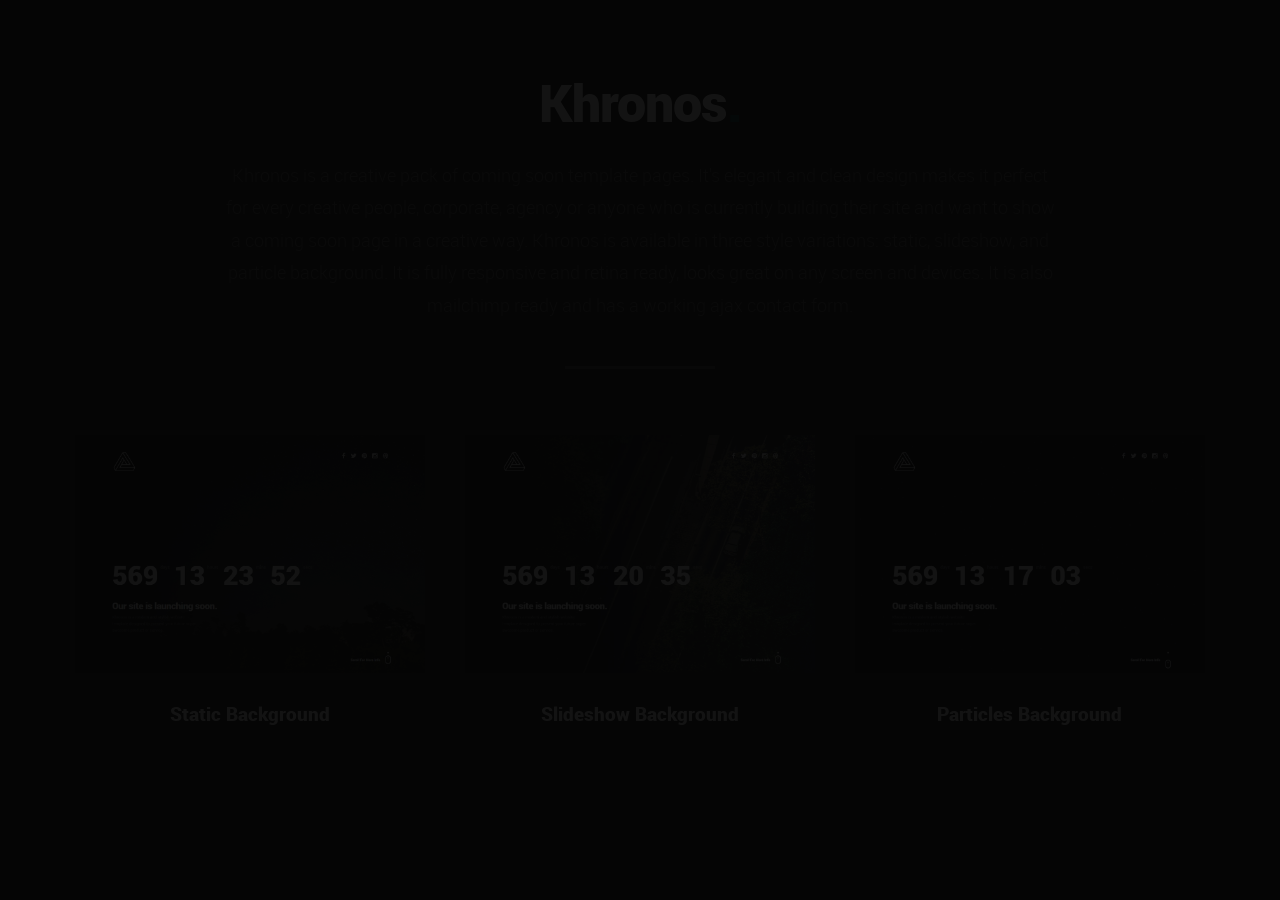
==== index.html @ 504232eb "main" ====
<!DOCTYPE html>
<!--[if IE 8 ]><html class="no-js oldie ie8" lang="en"> <![endif]-->
<!--[if IE 9 ]><html class="no-js oldie ie9" lang="en"> <![endif]-->
<!--[if (gte IE 9)|!(IE)]><!--><html class="no-js" lang="en"> <!--<![endif]-->
<head>

   <!--- basic page needs
   ================================================== -->
   <meta charset="utf-8">
	<title>Khronos - Demo</title>
	<meta name="description" content="">  
	<meta name="author" content="">

   <!-- mobile specific metas
   ================================================== -->
	<meta name="viewport" content="width=device-width, initial-scale=1, maximum-scale=1">

 	<!-- CSS
   ================================================== -->
   <link rel="stylesheet" href="css/base.css">  
   <link rel="stylesheet" href="css/demo.css">

   <!-- script
   ================================================== -->
	<script src="js/modernizr.js"></script>

   <!-- favicons
	================================================== -->
	<link rel="icon" type="image/png" href="favicon.png">

</head>

<body>

	<!-- header 
   ================================================== -->
   <header>
   	<div class="row">
   		<div class="col-twelve">

   			<h1>Khronos<span>.</span></h1>

   			<p class="lead">
   			Khronos is a creative pack of coming soon template pages. It's elegant and clean design makes it
				perfect for every creative people, corporate, agency or anyone who is currently building their
				site and want to show a coming soon page in a creative way. Khronos is available in three style 
				variations: static, slideshow, and particle background. It is fully responsive and
				retina ready, looks great on any screen and devices. It is also mailchimp ready and has a working ajax contact form.
   			</p>

   		</div>
   	</div>   	
   </header> <!-- /header -->


  	<!-- main content
   ================================================== -->
   <main>
   	<div class="row">
   		<div class="block-1-3 block-s-1-2 block-mob-full">
   			<div class="bgrid">
   				<a href="demo-static.html" title="static background">
   					<div class="image-part">
   						<img src="images/demo/demo-static.jpg" alt="">
   						<div class="overlay"></div>
   						<div class="link-icon"><i class="fa fa-plus"></i></div>
   					</div>
   					<div class="demo-title">
   						<h3>Static Background</h3>
   					</div>
   				</a>
   			</div>

   			<div class="bgrid">
   				<a href="demo-slides.html" title="slideshow background">
   					<div class="image-part">
   						<img src="images/demo/demo-slideshow.jpg" alt="">
   						<div class="overlay"></div>
   						<div class="link-icon"><i class="fa fa-plus"></i></div>
   					</div>
   					<div class="demo-title">
   						<h3>Slideshow Background</h3>
   					</div>
   				</a>
   			</div>

   			<div class="bgrid">
   				<a href="demo-particles.html" title="particles background">
   					<div class="image-part">
   						<img src="images/demo/demo-particles.jpg" alt="">
   						<div class="overlay"></div>
   						<div class="link-icon"><i class="fa fa-plus"></i></div>
   					</div>
   					<div class="demo-title">
   						<h3>Particles Background</h3>
   					</div>
   				</a>
   			</div>
   		</div>
   	</div>   
   </main> <!-- /main -->

   <div id="preloader"> 
    	<div id="loader"></div>
   </div> 

   <!-- Java Script
   ================================================== --> 
   <script src="js/jquery-2.1.3.min.js"></script>
   <script src="js/main.js"></script>

</body>

</html>
---- css/base.css ----
/* =================================================================== 
 *
 *  Khronos v1.0 Base Stylesheet
 *  url: www.styleshout.com
 *  06-10-2016
 *  ------------------------------------------------------------------
 *
 *  TOC:
 *  01. reset
 *  02. basic/base setup styles
 *  03. grid
 *  04. MISC
 *
 * =================================================================== */

 
/* ===================================================================
 * 01. reset - normalize.css v3.0.2 | MIT License | git.io/normalize
 *
 * ------------------------------------------------------------------- */

html {
	font-family: sans-serif;
	-ms-text-size-adjust: 100%;
	-webkit-text-size-adjust: 100%;
}

body {
	margin: 0;
}

article,
aside,
details,
figcaption,
figure,
footer,
header,
hgroup,
main,
menu,
nav,
section,
summary {
	display: block;
}

audio,
canvas,
progress,
video {
	display: inline-block;
	vertical-align: baseline;
}

audio:not([controls]) {
	display: none;
	height: 0;
}

[hidden],
template {
	display: none;
}

a {
	background: transparent;
}

a:active,
a:hover {
	outline: 0;
}

abbr[title] {
	border-bottom: 1px dotted;
}

b,
strong {
	font-weight: bold;
}

dfn {
	font-style: italic;
}

h1 {
	font-size: 2em;
	margin: 0.67em 0;
}

mark {
	background: #ff0;
	color: #000;
}

small {
	font-size: 80%;
}

sub,
sup {
	font-size: 75%;
	line-height: 0;
	position: relative;
	vertical-align: baseline;
}

sup {
	top: -0.5em;
}

sub {
	bottom: -0.25em;
}

img {
	border: 0;
}

svg:not(:root) {
	overflow: hidden;
}

figure {
	margin: 1em 40px;
}

hr {
	-moz-box-sizing: content-box;
	box-sizing: content-box;
	height: 0;
}

pre {
	overflow: auto;
}

code,
kbd,
pre,
samp {
	font-family: monospace, monospace;
	font-size: 1em;
}

button,
input,
optgroup,
select,
textarea {
	color: inherit;
	font: inherit;
	margin: 0;
}

button {
	overflow: visible;
}

button,
select {
	text-transform: none;
}

button,
html input[type="button"],
input[type="reset"],
input[type="submit"] {
	-webkit-appearance: button;
	cursor: pointer;
}

button[disabled],
html input[disabled] {
	cursor: default;
}

button::-moz-focus-inner,
input::-moz-focus-inner {
	border: 0;
	padding: 0;
}

input {
	line-height: normal;
}

input[type="checkbox"],
input[type="radio"] {
	box-sizing: border-box;
	padding: 0;
}

input[type="number"]::-webkit-inner-spin-button,
input[type="number"]::-webkit-outer-spin-button {
	height: auto;
}

input[type="search"] {
	-webkit-appearance: textfield;
	-moz-box-sizing: content-box;
	-webkit-box-sizing: content-box;
	box-sizing: content-box;
}

input[type="search"]::-webkit-search-cancel-button,
input[type="search"]::-webkit-search-decoration {
	-webkit-appearance: none;
}

fieldset {
	border: 1px solid #c0c0c0;
	margin: 0 2px;
	padding: 0.35em 0.625em 0.75em;
}

legend {
	border: 0;
	padding: 0;
}

textarea {
	overflow: auto;
}

optgroup {
	font-weight: bold;
}

table {
	border-collapse: collapse;
	border-spacing: 0;
}

td,
th {
	padding: 0;
}


/* ===================================================================
 * 02. basic/base setup styles - (_basic.scss)
 *
 * ------------------------------------------------------------------- */
html {
	font-size: 62.5%;
	box-sizing: border-box;
}

*,
*::before,
*::after {
	box-sizing: inherit;
}

body {
	font-weight: normal;
	line-height: 1;
	text-rendering: optimizeLegibility;
	word-wrap: break-word;
	-webkit-overflow-scrolling: touch;
	-webkit-text-size-adjust: none;
}

body,
input,
button {
	-moz-osx-font-smoothing: grayscale;
	-webkit-font-smoothing: antialiased;
}

/* -------------------------------------------------------------------
 * Media - (_basic.scss)
 * ------------------------------------------------------------------- */
img,
video {
	max-width: 100%;
	height: auto;
}

/* -------------------------------------------------------------------
 * Typography resets - (_basic.scss)
 * ------------------------------------------------------------------- */
div, dl, dt, dd, ul, ol, li, h1, h2, h3, h4, h5, h6, pre, form, p, blockquote, th, td {
	margin: 0;
	padding: 0;
}
h1, h2, h3, h4, h5, h6 {
	-webkit-font-variant-ligatures: common-ligatures;
	-moz-font-variant-ligatures: common-ligatures;
	font-variant-ligatures: common-ligatures;
	text-rendering: optimizeLegibility;
}
em, i {
	font-style: italic;
	line-height: inherit;
}
strong, b {
	font-weight: bold;
	line-height: inherit;
}
small {
	font-size: 60%;
	line-height: inherit;
}
ol, ul {
	list-style: none;
}
li {
	display: block;
}

/* -------------------------------------------------------------------
 * links - (_basic.scss)
 * ------------------------------------------------------------------- */
a {
	text-decoration: none;
	line-height: inherit;
}

a img {
	border: none;
}

/* ------------------------------------------------------------------- 
 * inputs - (_basic.scss)
 * ------------------------------------------------------------------- */
fieldset {
	margin: 0;
	padding: 0;
}

input[type="email"],
input[type="number"],
input[type="search"],
input[type="text"],
input[type="tel"],
input[type="url"],
input[type="password"],
textarea {
	-webkit-appearance: none;
	-moz-appearance: none;
	-ms-appearance: none;
	-o-appearance: none;
	appearance: none;
}


/* ===================================================================
 * 03. grid - (_grid.scss)
 *
 * ------------------------------------------------------------------- */
.row {
	width: 94%;
	max-width: 1170px;
	margin: 0 auto;
}

.row:before,
.row:after {
	content: "";
	display: table;
}

.row:after {
	clear: both;
}

.row .row {
	width: auto;
	max-width: none;
	margin-left: -20px;
	margin-right: -20px;
}

[class*="col-"],
.bgrid {
	float: left;
}

[class*="col-"] + [class*="col-"].end {
	float: right;
}

[class*="col-"] {
	padding: 0 20px;
}

.col-one {
	width: 8.33333%;
}
.col-two, .col-1-6 {
	width: 16.66667%;
}
.col-three, .col-1-4 {
	width: 25%;
}
.col-four, .col-1-3 {
	width: 33.33333%;
}
.col-five {
	width: 41.66667%;
}
.col-six, .col-1-2 {
	width: 50%;
}
.col-seven {
	width: 58.33333%;
}
.col-eight, .col-2-3 {
	width: 66.66667%;
}
.col-nine, .col-3-4 {
	width: 75%;
}
.col-ten, .col-5-6 {
	width: 83.33333%;
}
.col-eleven {
	width: 91.66667%;
}
.col-twelve, .col-full {
	width: 100%;
}

/* --------------------------------------------------------------- 
 * small screens - (_base.scss)
 * --------------------------------------------------------------- */
@media screen and (max-width:1024px) {
	.row .row {
		margin-left: -18px;
		margin-right: -18px;
	}

	[class*="col-"] {
		padding: 0 18px;
	}

}

/* ---------------------------------------------------------------
 * tablets - (_base.scss)
 * --------------------------------------------------------------- */
@media screen and (max-width:768px) {
	.row {
		width: auto;
		padding-left: 30px;
		padding-right: 30px;
	}

	.row .row {
		padding-left: 0;
		padding-right: 0;
		margin-left: -15px;
		margin-right: -15px;
	}

	[class*="col-"] {
		padding: 0 15px;
	}

	.tab-1-4 {
		width: 25%;
	}

	.tab-1-3 {
		width: 33.33333%;
	}

	.tab-1-2 {
		width: 50%;
	}

	.tab-2-3 {
		width: 66.66667%;
	}

	.tab-3-4 {
		width: 75%;
	}

	.tab-full {
		width: 100%;
	}

}

/* --------------------------------------------------------------- 
 * large mobile devices - (_base.scss)
 * --------------------------------------------------------------- */
@media screen and (max-width:600px) {
	.row {
		padding-left: 25px;
		padding-right: 25px;
	}

	.row .row {
		margin-left: -10px;
		margin-right: -10px;
	}

	[class*="col-"] {
		padding: 0 10px;
	}

	.mob-1-4 {
		width: 25%;
	}

	.mob-1-2 {
		width: 50%;
	}

	.mob-3-4 {
		width: 75%;
	}

	.mob-full {
		width: 100%;
	}

}

/* --------------------------------------------------------------- 
 * small mobile devices - (_base.scss)
 * --------------------------------------------------------------- */
@media screen and (max-width:400px) {
	.row .row {
		padding-left: 0;
		padding-right: 0;
		margin-left: 0;
		margin-right: 0;
	}

	[class*="col-"] {
		width: 100% !important;
		float: none !important;
		clear: both !important;
		margin-left: 0;
		margin-right: 0;
		padding: 0;
	}

	[class*="col-"] + [class*="col-"].end {
		float: none;
	}

}


/* ===================================================================
 * block grids - (_base.scss)
 *
 * ------------------------------------------------------------------- */

[class*="block-"]:before, [class*="block-"]:after {
	content: "";
	display: table;
}

[class*="block-"]:after {
	clear: both;
}

.block-1-6 .bgrid {
	width: 16.66667%;
}

.block-1-4 .bgrid {
	width: 25%;
}

.block-1-3 .bgrid {
	width: 33.33333%;
}

.block-1-2 .bgrid {
	width: 50%;
}

/**
 * Clearing for block grid columns. Allow columns with 
 * different heights to align properly.
 */
.block-1-6 .bgrid:nth-child(6n+1),
.block-1-4 .bgrid:nth-child(4n+1),
.block-1-3 .bgrid:nth-child(3n+1),
.block-1-2 .bgrid:nth-child(2n+1) {
	clear: both;
}

/* ---------------------------------------------------------------
 * small screens - (_base.scss)
 * --------------------------------------------------------------- */
@media screen and (max-width:1024px) {
	.block-s-1-6 .bgrid {
		width: 16.66667%;
	}

	.block-s-1-4 .bgrid {
		width: 25%;
	}

	.block-s-1-3 .bgrid {
		width: 33.33333%;
	}

	.block-s-1-2 .bgrid {
		width: 50%;
	}

	.block-s-full .bgrid {
		width: 100%;
		clear: both;
	}

	[class*="block-s-"] .bgrid:nth-child(n) {
		clear: none;
	}

	.block-s-1-6 .bgrid:nth-child(6n+1),
	.block-s-1-4 .bgrid:nth-child(4n+1),
	.block-s-1-3 .bgrid:nth-child(3n+1),
	.block-s-1-2 .bgrid:nth-child(2n+1) {
		clear: both;
	}

}

/* ---------------------------------------------------------------
 * tablets - (_base.scss)
 * --------------------------------------------------------------- */
@media screen and (max-width:768px) {
	.block-tab-1-6 .bgrid {
		width: 16.66667%;
	}

	.block-tab-1-4 .bgrid {
		width: 25%;
	}

	.block-tab-1-3 .bgrid {
		width: 33.33333%;
	}

	.block-tab-1-2 .bgrid {
		width: 50%;
	}

	.block-tab-full .bgrid {
		width: 100%;
		clear: both;
	}

	[class*="block-tab-"] .bgrid:nth-child(n) {
		clear: none;
	}

	.block-tab-1-6 .bgrid:nth-child(6n+1),
	.block-tab-1-4 .bgrid:nth-child(4n+1),
	.block-tab-1-3 .bgrid:nth-child(3n+1),
	.block-tab-1-2 .bgrid:nth-child(2n+1) {
		clear: both;
	}

}

/* ---------------------------------------------------------------
 * large mobile devices - (_base.scss)
 * --------------------------------------------------------------- */
@media screen and (max-width:600px) {
	.block-mob-1-6 .bgrid {
		width: 16.66667%;
	}

	.block-mob-1-4 .bgrid {
		width: 25%;
	}

	.block-mob-1-3 .bgrid {
		width: 33.33333%;
	}

	.block-mob-1-2 .bgrid {
		width: 50%;
	}

	.block-mob-full .bgrid {
		width: 100%;
		clear: both;
	}

	[class*="block-mob-"] .bgrid:nth-child(n) {
		clear: none;
	}

	.block-mob-1-6 .bgrid:nth-child(6n+1),
	.block-mob-1-4 .bgrid:nth-child(4n+1),
	.block-mob-1-3 .bgrid:nth-child(3n+1),
	.block-mob-1-2 .bgrid:nth-child(2n+1) {
		clear: both;
	}

}

/* ---------------------------------------------------------------
 * stack on small mobile devices - (_base.scss)
 * --------------------------------------------------------------- */
@media screen and (max-width:400px) {
	.stack .bgrid {
		width: 100% !important;
		float: none !important;
		clear: both !important;
		margin-left: 0;
		margin-right: 0;
	}

}


/* ===================================================================
 * 04. MISC  - (_base.scss)
 *
 * ------------------------------------------------------------------- */

/**
 * Clearing - (http://nicolasgallagher.com/micro-clearfix-hack/
 */
.group:before,
.group:after {
	content: "";
	display: table;
}

.group:after {
	clear: both;
}

/**
 * Misc Helper Styles 
 */
.hide {
	display: none;
}

.invisible {
	visibility: hidden;
}

.antialiased {
	-webkit-font-smoothing: antialiased;
	-moz-osx-font-smoothing: grayscale;
}

.overflow-hidden {
	overflow: hidden;
}

.remove-bottom {
	margin-bottom: 0;
}

.half-bottom {
	margin-bottom: 1.5rem !important;
}

.add-bottom {
	margin-bottom: 3rem !important;
}

.no-border {
	border: none;
}

.full-width {
	width: 100%;
}

.text-center {
	text-align: center;
}

.text-left {
	text-align: left;
}

.text-right {
	text-align: right;
}

.pull-left {
	float: left;
}

.pull-right {
	float: right;
}

.align-center {
	margin-left: auto;
	margin-right: auto;
	text-align: center;
}
---- css/demo.css ----
/* =================================================================== 
 *
 *  Khronos v1.0 Demo Stylesheet
 *  url: www.styleshout.com
 *  06-10-2016
 *  ------------------------------------------------------------------
 *
 * =================================================================== */

@import url("fonts.css");
@import url("font-awesome/css/font-awesome.min.css");


/* ===================================================================
 * preloader - (_preloader-1.scss)
 *
 * ------------------------------------------------------------------- */
#preloader {
  position: fixed;
  top: 0;
  left: 0;
  right: 0;
  bottom: 0;
  background: #050505;
  z-index: 800;
  height: 100%;
  width: 100%;
}

.no-js #preloader, .oldie #preloader {
  display: none;
}

#loader {
  position: absolute;
  left: 50%;
  top: 50%;
  width: 60px;
  height: 60px;
  margin: -30px 0 0 -30px;
  padding: 0;
}

#loader:before {
  content: "";
  border-top: 6px solid rgba(255, 255, 255, 0.1);
  border-right: 6px solid rgba(255, 255, 255, 0.1);
  border-bottom: 6px solid rgba(255, 255, 255, 0.1);
  border-left: 6px solid #FFFFFF;
  -webkit-animation: load 1.1s infinite linear;
  animation: load 1.1s infinite linear;
  display: block;
  border-radius: 50%;
  width: 60px;
  height: 60px;
}

@-webkit-keyframes load {
  0% {
    -webkit-transform: rotate(0deg);
    transform: rotate(0deg);
  }
  100% {
    -webkit-transform: rotate(360deg);
    transform: rotate(360deg);
  }
}
@keyframes load {
  0% {
    -webkit-transform: rotate(0deg);
    transform: rotate(0deg);
  }
  100% {
    -webkit-transform: rotate(360deg);
    transform: rotate(360deg);
  }
}

/* ===================================================================
 * base style
 *
 * ------------------------------------------------------------------- */
html {
  font-size: 10px;
}
@media only screen and (max-width: 1024px) {
  html {
    font-size: 9.375px;
  }
}
@media only screen and (max-width: 768px) {
  html {
    font-size: 10px;
  }
}
@media only screen and (max-width: 400px) {
  html {
    font-size: 9.375px;
  }
}

body {
  background: #151515;
  font-family: "roboto-regular", sans-serif;
  font-size: 1.6rem;
  line-height: 3rem;
  color: #595959;
}

a, a:visited {
  color: #FFFFFF;
  outline: 0;
  -moz-transition: all 0.3s ease-in-out;
  -o-transition: all 0.3s ease-in-out;
  -webkit-transition: all 0.3s ease-in-out;
  -ms-transition: all 0.3s ease-in-out;
  transition: all 0.3s ease-in-out;
}

a:hover, a:focus {
  color: #034e4a;
}

h1, h3 {
  font-family: "roboto-black", sans-serif;
  color: #FFFFFF;
  font-style: normal;
  text-rendering: optimizeLegibility;
  margin-bottom: 2.1rem;
}

p.lead {
  font-family: "roboto-light", serif;
  font-size: 1.8rem;
  line-height: 1.8;
  color: #595959;
}
@media only screen and (max-width: 768px) {
  p.lead {
    font-size: 1.7rem;
  }
}

.bgrid {
  padding: 0 20px;
}
@media only screen and (max-width: 1024px) {
  .bgrid {
    padding: 0 18px;
  }
}
@media only screen and (max-width: 768px) {
  .bgrid {
    padding: 0 15px;
  }
}
@media only screen and (max-width: 600px) {
  .bgrid {
    padding: 0 10px;
  }
}
@media only screen and (max-width: 400px) {
  .bgrid {
    padding: 0;
  }
}

/* ===================================================================
 * layout style
 *
 * ------------------------------------------------------------------- */
 
/* -------------------------------------------------------------------
 * header
 * ------------------------------------------------------------------- */
header {
  text-align: center;
  padding: 6.6rem 0 4.8rem;
  margin-bottom: 6.6rem;
  position: relative;
}
header::after {
  content: "";
  width: 150px;
  height: 3px;
  background: rgba(255, 255, 255, 0.2);
  position: absolute;
  bottom: 0;
  left: 50%;
  -webkit-transform: translateX(-50%);
  -ms-transform: translateX(-50%);
  transform: translateX(-50%);
}
header .row {
  max-width: 880px;
}
@media only screen and (max-width: 1024px) {
  header .row {
    max-width: 700px;
  }
}
header h1 {
  font-size: 5.2rem;
  line-height: 1.385;
  letter-spacing: -.1rem;
}
header h1 span {
  color: #034e4a;
}
@media only screen and (max-width: 600px) {
  header h1 {
    font-size: 4rem;
    letter-spacing: -.07rem;
  }
}

/* ------------------------------------------------------------------- 
 * main
 * ------------------------------------------------------------------- */
main {
  text-align: center;
  padding-bottom: 6rem;
}
main .bgrid {
  margin-bottom: 15px;
}
main .image-part {
  position: relative;
  overflow: hidden;
}
main .image-part img {
  vertical-align: bottom;
}
main .overlay {
  position: absolute;
  top: 0;
  left: 0;
  width: 100%;
  height: 100%;
  background: #034e4a;
  opacity: 0;
  -moz-transition: opacity 0.3s ease-in-out;
  -o-transition: opacity 0.3s ease-in-out;
  -webkit-transition: opacity 0.3s ease-in-out;
  -ms-transition: opacity 0.3s ease-in-out;
  transition: opacity 0.3s ease-in-out;
}
main .link-icon {
  position: absolute;
  left: 50%;
  top: 50%;
  margin-left: -25px;
  margin-top: -25px;
  height: 50px;
  width: 50px;
  font-size: 12px;
  opacity: 0;
  -moz-transition: opacity 0.3s ease-in-out;
  -o-transition: opacity 0.3s ease-in-out;
  -webkit-transition: opacity 0.3s ease-in-out;
  -ms-transition: opacity 0.3s ease-in-out;
  transition: opacity 0.3s ease-in-out;
}
main .demo-title {
  padding-top: 2.7rem;
}
main .demo-title h3 {
  font-size: 1.9rem;
  line-height: 1.5;
  margin-bottom: 1.8rem;
  color: white;
}
main .bgrid a:hover .overlay {
  opacity: .8;
}
main .bgrid a:hover .link-icon {
  opacity: 1;
  color: #FFFFFF;
}
main .bgrid a:hover .demo-title h3 {
  color: #FFFFFF;
}
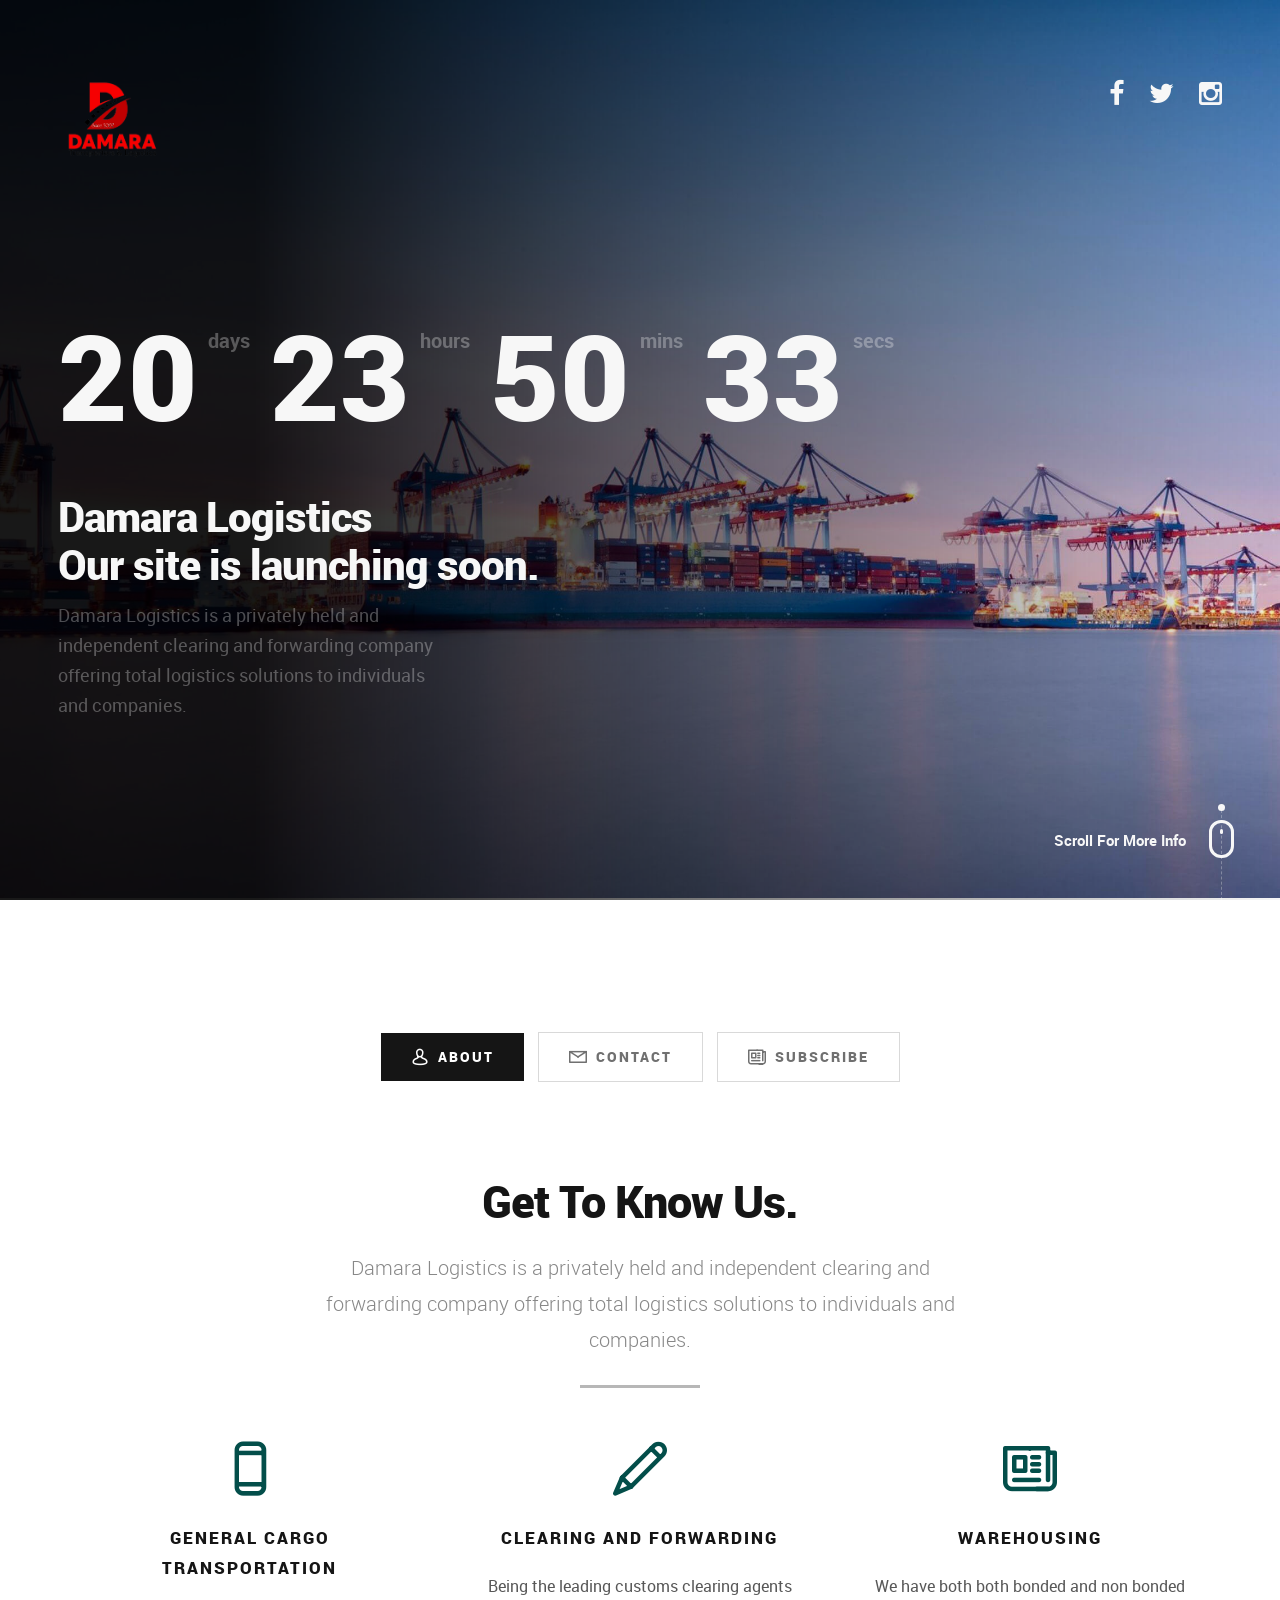
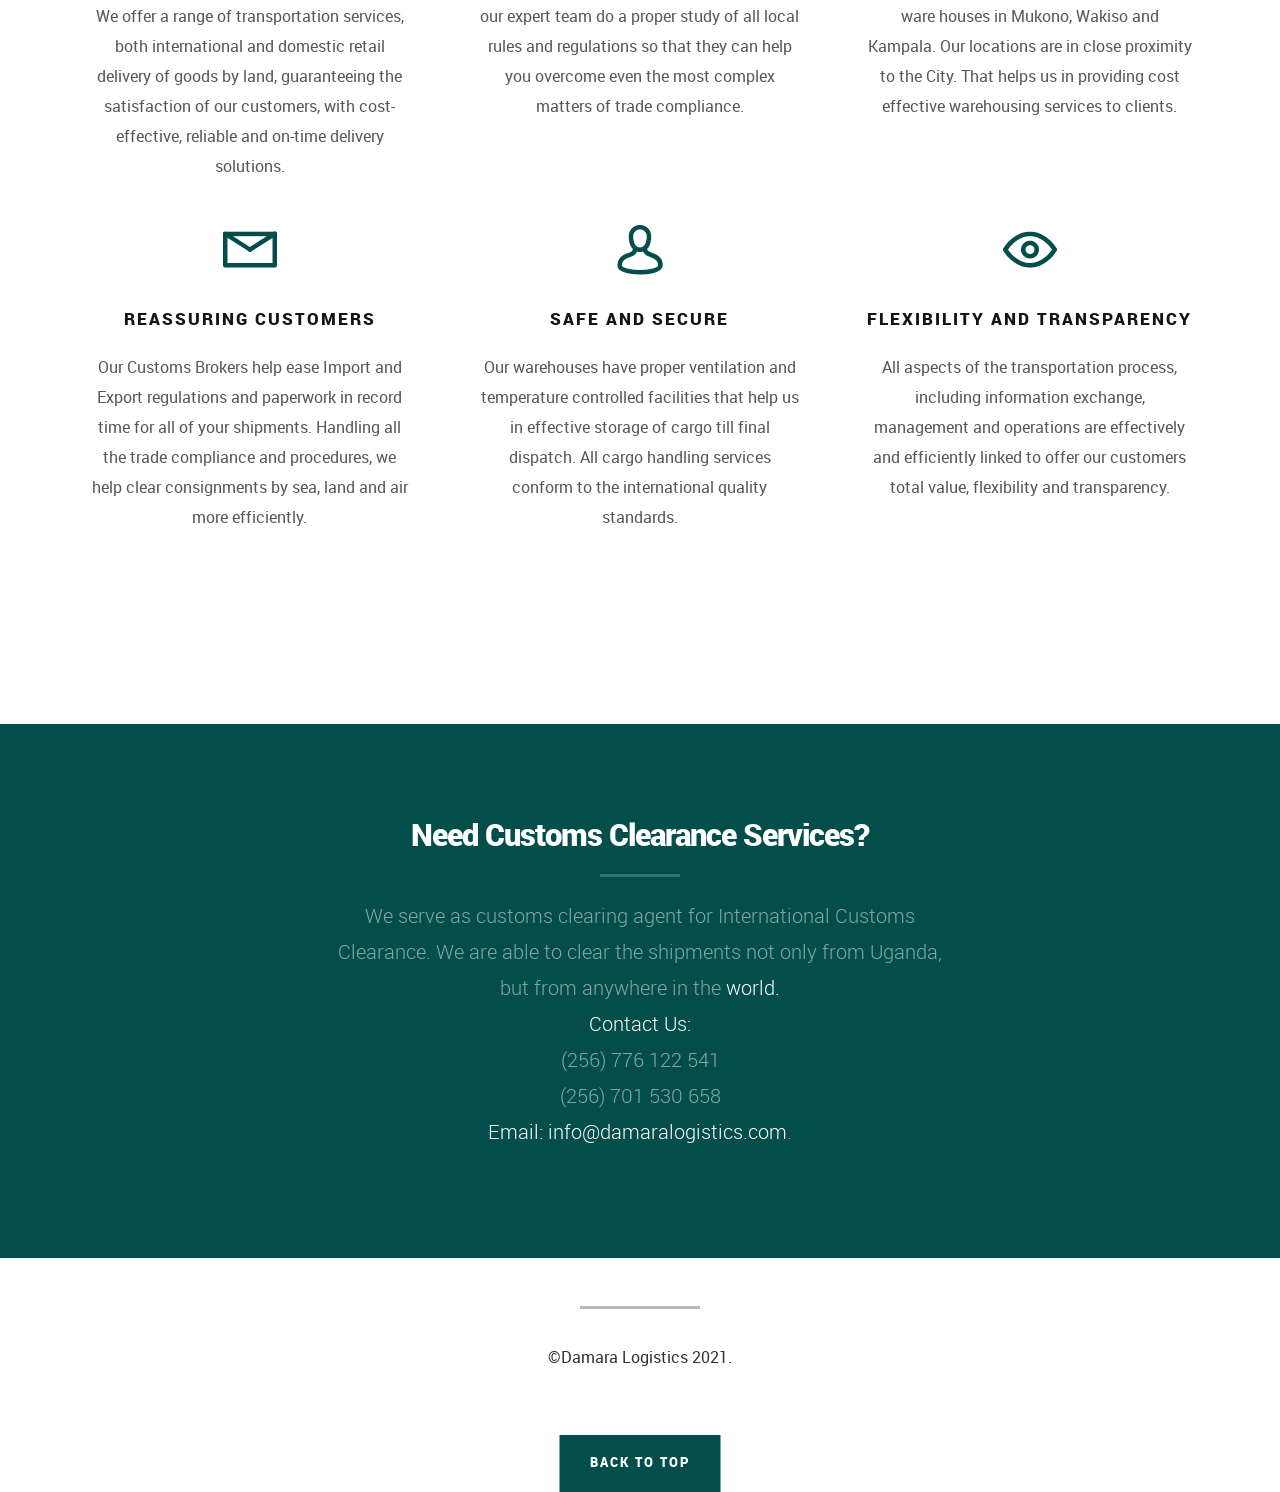
==== commit 2bed191e: "Update index.html" ====
--- a/index.html
+++ b/index.html
@@ -3,11 +3,12 @@
 <!--[if IE 9 ]><html class="no-js oldie ie9" lang="en"> <![endif]-->
 <!--[if (gte IE 9)|!(IE)]><!--><html class="no-js" lang="en"> <!--<![endif]-->
 <head>
+	<script data-ad-client="ca-pub-3003465306319489" async src="https://pagead2.googlesyndication.com/pagead/js/adsbygoogle.js"></script>
 
    <!--- basic page needs
    ================================================== -->
    <meta charset="utf-8">
-	<title>Khronos - Demo</title>
+	<title>Damara Logistics</title>
 	<meta name="description" content="">  
 	<meta name="author" content="">
 
@@ -18,7 +19,8 @@
  	<!-- CSS
    ================================================== -->
    <link rel="stylesheet" href="css/base.css">  
-   <link rel="stylesheet" href="css/demo.css">
+   <link rel="stylesheet" href="css/main.css">
+   <link rel="stylesheet" href="css/vendor.css">
 
    <!-- script
    ================================================== -->
@@ -26,79 +28,372 @@
 
    <!-- favicons
 	================================================== -->
-	<link rel="icon" type="image/png" href="favicon.png">
+	<link rel="icon" type="image/png" href="D">
 
 </head>
 
-<body>
+<body id="top">
 
 	<!-- header 
    ================================================== -->
    <header>
+
    	<div class="row">
-   		<div class="col-twelve">
-
-   			<h1>Khronos<span>.</span></h1>
-
-   			<p class="lead">
-   			Khronos is a creative pack of coming soon template pages. It's elegant and clean design makes it
-				perfect for every creative people, corporate, agency or anyone who is currently building their
-				site and want to show a coming soon page in a creative way. Khronos is available in three style 
-				variations: static, slideshow, and particle background. It is fully responsive and
-				retina ready, looks great on any screen and devices. It is also mailchimp ready and has a working ajax contact form.
-   			</p>
-
-   		</div>
-   	</div>   	
-   </header> <!-- /header -->
-
-
-  	<!-- main content
-   ================================================== -->
-   <main>
-   	<div class="row">
-   		<div class="block-1-3 block-s-1-2 block-mob-full">
-   			<div class="bgrid">
-   				<a href="demo-static.html" title="static background">
-   					<div class="image-part">
-   						<img src="images/demo/demo-static.jpg" alt="">
-   						<div class="overlay"></div>
-   						<div class="link-icon"><i class="fa fa-plus"></i></div>
-   					</div>
-   					<div class="demo-title">
-   						<h3>Static Background</h3>
-   					</div>
-   				</a>
-   			</div>
-
-   			<div class="bgrid">
-   				<a href="demo-slides.html" title="slideshow background">
-   					<div class="image-part">
-   						<img src="images/demo/demo-slideshow.jpg" alt="">
-   						<div class="overlay"></div>
-   						<div class="link-icon"><i class="fa fa-plus"></i></div>
-   					</div>
-   					<div class="demo-title">
-   						<h3>Slideshow Background</h3>
-   					</div>
-   				</a>
-   			</div>
-
-   			<div class="bgrid">
-   				<a href="demo-particles.html" title="particles background">
-   					<div class="image-part">
-   						<img src="images/demo/demo-particles.jpg" alt="">
-   						<div class="overlay"></div>
-   						<div class="link-icon"><i class="fa fa-plus"></i></div>
-   					</div>
-   					<div class="demo-title">
-   						<h3>Particles Background</h3>
-   					</div>
-   				</a>
-   			</div>
-   		</div>
-   	</div>   
-   </main> <!-- /main -->
+   		<div class="logo">
+	         <a href="demo-slides.html"><images class="logo">
+	      </div> 
+
+			<div class="social-links">
+			   <ul>
+					<li><a href="#"><i class="fa fa-facebook"></i></a></li>
+					<li><a href="#"><i class="fa fa-twitter"></i></a></li>
+				
+				   <li><a href="#"><i class="fa fa-instagram"></i></a></li> 
+				   				     			
+				</ul>
+			</div>
+   	</div> 
+
+   </header> <!-- /header -->   
+
+   <!-- home
+   ================================================== -->
+   <section id="home" class="home-slides">
+
+   	<div class="shadow-overlay"></div>
+
+   	<div class="content-wrap-table">		   
+
+		   <div class="main-content-tablecell">
+
+		   	<div class="row">
+		   		<div class="col-twelve">
+
+		   			<div id="counter">
+		   				<div class="half">
+		   					<span>20 <sup>days</sup></span> 
+		 						<span>23 <sup>hours</sup></span>
+		   				</div>
+							<div class="half">
+								<span>50 <sup>mins</sup></span>
+		 						<span>33 <sup>secs</sup></span>
+		 					</div> 
+		   			</div>
+
+			  			<div class="bottom-text">
+			  				<h1>Damara Logistics<br>Our site is launching soon.</h1>
+				  			<p>
+							 Damara Logistics is a privately held and independent clearing and forwarding company offering total logistics solutions to individuals and companies.
+				  			</p>			  				
+			  			</div>			  						  			   			
+
+			   	</div> <!-- /twelve --> 
+
+			   	<div class="scroll-icon">
+
+					   <p class="scroll-text">Scroll For More Info</p>
+					   <a href="#info" class="smoothscroll">
+					   	<div class="mouse"></div>
+					   </a>
+				   	<div class="end-top"></div>
+
+					</div> <!-- /scroll-icon -->
+		   	</div> <!-- /row -->  
+
+		   </div> <!-- /main-content --> 
+		   
+		</div> <!-- /content-wrap -->
+   
+   </section> <!-- /home -->
+
+
+   <!-- info
+   ================================================== -->
+   <section id="info">
+
+   	<div class="info-overlay"></div>
+
+   	<div class="row">   		
+   		<div class="col-twelve tabs-wrap">
+
+   			<ul class="tabs"> 
+   				<li class="active" data-id="tab-about"><i class="icon-user"></i><span>About</span></li>
+   				<li data-id="tab-contact"><i class="icon-mail"></i><span>Contact</span></li>							
+					<li data-id="tab-subscribe"><i class="icon-newspaper"></i><span>Subscribe</span></li>				
+				</ul> <!-- /tabs -->
+
+				<div class="tab-container">
+
+					<!-- tab content - about
+   				================================================== -->
+					<div id="tab-about" class="tab-content">
+						
+					   <div class="tab-entry">
+
+					   	<div class="row tab-entry-intro">
+					   		<div class="col-twelve with-bottom-line">
+
+					   			<h1>Get To Know Us.</h1>
+
+					   			<p class="lead">Damara Logistics is a privately held and independent clearing and forwarding company offering total logistics solutions to individuals and companies.</p>
+
+					   		</div>   		
+					   	</div> <!-- /tab-content-intro -->
+
+					   	<div class="row about-content tab-entry-content">
+					     		
+					   		<div class="about-list block-1-3 block-s-1-2 block-tab-full">
+
+						      	<div class="bgrid item">	
+
+						      		<span class="icon"><i class="icon-mobile"></i></span>            
+
+						            <div class="item-content">	
+
+						            	 <h3 class="h05">General Cargo Transportation</h3>
+
+							            <p>We offer a range of transportation services, both international and domestic retail delivery of goods by land, guaranteeing the satisfaction of our customers, with cost-effective, reliable and on-time delivery solutions.</p>
+						         		
+						         	</div> 	         	 
+
+									</div> <!-- /bgrid -->
+
+									<div class="bgrid item">	
+
+										<span class="icon"><i class="icon-pencil"></i></span>                          
+
+						            <div class="item-content">	
+						            	<h3 class="h05">Clearing and Forwarding</h3>  
+
+							            <p>Being the leading customs clearing agents our expert team do a proper study of all local rules and regulations so that they can help you overcome even the most complex matters of trade compliance.</p>
+
+						         		
+						            </div>	                          
+
+								   </div> <!-- /bgrid -->
+
+								   <div class="bgrid item">
+
+								   	<span class="icon"><i class="icon-newspaper"></i></span>		            
+
+						            <div class="item-content">
+						            	<h3 class="h05">Warehousing</h3>
+
+							            <p>We have both both bonded and non bonded ware houses in Mukono, Wakiso and Kampala. Our locations are in close proximity to the City. That helps us in providing cost effective warehousing services to clients.</p> 
+
+						        			
+						            </div> 	            	               
+
+								   </div> <!-- /bgrid -->
+
+									<div class="bgrid item">
+
+										<span class="icon"><i class="icon-mail"></i></span>	              
+
+						            <div class="item-content">
+						            	<h3 class="h05">Reassuring Customers</h3>
+
+							            <p>Our Customs Brokers help ease Import and Export regulations and paperwork in record time for all of your shipments. Handling all the trade compliance and procedures, we help clear consignments by sea, land and air more efficiently.</p> 
+
+						         		
+						            </div>                
+
+									</div> <!-- /bgrid -->
+
+								   <div class="bgrid item">
+
+								   	<span class="icon"><i class="icon-user"></i></span>	            
+
+						            <div class="item-content">	
+						            	<h3 class="h05">Safe and Secure</h3>
+
+							            <p>Our warehouses have proper ventilation and temperature controlled facilities that help us in effective storage of cargo till final dispatch. All cargo handling services conform to the international quality standards.</p> 
+
+						        			
+						            </div>	               
+
+								   </div> <!-- /bgrid -->
+
+								   <div class="bgrid item">
+
+								   	<span class="icon"><i class="icon-eye"></i></span>	   	           
+
+						            <div class="item-content">
+						            	 <h3 class="h05">Flexibility and Transparency</h3>
+
+							            <p>All aspects of the transportation process, including information exchange, management and operations are effectively and efficiently linked to offer our customers total value, flexibility and transparency.</p> 
+						        			
+						            </div>	               
+
+								   </div> <!-- /bgrid -->
+
+						      </div> <!-- /about-list --> 
+
+					     	</div> <!-- /row about-content -->
+					     		
+					   </div> <!-- /tab-entry -->
+
+					</div> <!-- /tab-about -->	
+
+
+					<!-- tab content contact
+   				================================================== -->
+					<div id="tab-contact" class="tab-content">
+
+						<div class="tab-entry">
+
+							<div class="row tab-entry-intro">
+					   		<div class="col-twelve with-bottom-line">
+
+					   			<h1>Get In Touch.</h1>
+
+					   			<p class="lead">We understand diverse Customs regulations and we are  under special arrangements with URA, which means for our customers – shipments are cleared quickly and efficiently.</p>
+
+					   		</div>   		
+					   	</div> <!-- /tab-content-intro -->
+
+					   	<div class="row form-wrap tab-entry-content">
+					   		<div class="col-twelve">
+
+					            <!-- form -->
+					            <form name="contactForm" id="contactForm" method="post" action="">
+					      			<fieldset>
+
+					                  <div class="form-field">
+					 						   <input name="contactName" type="text" id="contactName" placeholder="Name" value="" minlength="2" required="">
+					                  </div>
+					                  <div class="form-field">
+						      			   <input name="contactEmail" type="email" id="contactEmail" placeholder="Email" value="" required="">
+						               </div>
+									   <div class="form-field">
+						      			   <input name="phonenumber" type="number" id="phonenumber" placeholder="Phone Number" value="" required="">
+						               </div>
+					                  <div class="form-field">
+						     				   <input name="contactSubject" type="text" id="contactSubject" placeholder="Subject" value="">
+						               </div>                       
+					                  <div class="form-field">
+						                 	<textarea name="contactMessage" id="contactMessage" placeholder="message" rows="10" cols="50" required=""></textarea>
+						               </div>                      
+					                 <div class="form-field">
+					                     <button class="submitForm button button-primary large">Submit</button>
+
+					                     <div id="submit-loader">
+					                        <div class="text-loader">Sending...</div>                             
+					       				      <div class="s-loader">
+													  	<div class="bounce1"></div>
+													  	<div class="bounce2"></div>
+													  	<div class="bounce3"></div>
+													</div>
+												</div><!-- submit-loader -->
+					                  </div>
+
+					      			</fieldset>
+					      		</form> <!-- /form -->
+
+					            <!-- contact-warning -->
+					            <div id="message-warning">            	
+					            </div>            
+					            <!-- contact-success -->
+					      		<div id="message-success">
+					               <i class="fa fa-check"></i>Your message was sent, thank you!<br>
+					      		</div>
+
+					         </div> <!-- /col-twelve -->					   		
+					   	</div> <!-- /row contact-form -->
+
+						</div> <!-- /tab-entry --> 					
+
+					</div> <!-- /tab-contact -->
+
+
+					<!-- tab content - subscribe
+   				================================================== -->
+					<div id="tab-subscribe" class="tab-content">
+
+						<div class="tab-entry">
+
+							<div class="row tab-entry-intro">
+					   		<div class="col-twelve with-bottom-line">
+
+					   			<h1>Subcribe To Our Newsletter.</h1>
+
+					   			<p class="lead">Sign up to our newsletter and get exclusive offers and news you wont find anywhere else straight to your inbox!</p>
+
+					   		</div>   		
+					   	</div> <!-- /tab-content-intro -->
+
+					   	<div class="row form-wrap tab-entry-content">
+					   		<div class="col-twelve">
+
+					   			<form id="mc-form" class="group" novalidate="true">
+
+										<div class="form-field">					
+						   				<input type="email" value="" name="EMAIL" class="email" id="mce-EMAIL" placeholder="email address" required="">					   				
+						   			</div>
+
+							   		<div class="form-field">	
+							   			<input type="submit" value="Get Notified" name="subscribe" class="button button-primary large">
+							   		</div>
+
+							   		<label for="mce-EMAIL" class="subscribe-message"></label>
+									
+									</form>
+
+					   		</div> <!-- /twelve -->
+					   	</div> <!-- subscribe-form -->
+
+						</div> <!-- /tab-entry --> 						
+
+					</div> <!-- /tab-subscribe -->										
+
+				</div> <!-- /tab-container -->
+   			
+   		</div> <!-- twelve -->
+   	</div> <!-- row -->   	
+
+   </section> <!-- /info -->
+
+
+   <!-- CTA Section
+   ================================================== -->
+	<section id="cta">
+
+   	<div class="row cta-wrap">
+
+   		<div class="col-twelve cta-content">  
+
+	     		<h2 class="h01"><a href="http://www.damaralogistics.com">Need Customs Clearance Services?</a></h2>
+
+		      <p class="lead">
+		      We serve as customs clearing agent for International Customs Clearance. We are able to clear the shipments not only from Uganda, but from anywhere in the<a href="http://www.damaralogistics.com"><span> world.</span></a>
+				<br> <span>Contact Us:</span> <br>(256) 776 122 541 <br> (256) 701 530 658<br> <span>Email: info@damaralogistics.com</span>. 
+   	</div> <!-- /cta-content -->
+
+   </section> <!-- /cta --> 
+
+
+   <!-- footer
+   ================================================== -->
+   <footer>
+
+   	<div class="social-wrap">
+   		<div class="row">
+			</div> <!-- /row -->
+   	</div> <!-- /social-wrap -->
+
+   	<div class="footer-bottom">
+
+   		<div class="copyright">
+		     	<span>©Damara Logistics 2021.</span> 
+		   </div>		   
+
+   	</div> <!-- /footer-bottom -->
+
+   	<div class="back-to-top">
+		 	<a href="#top" class="smoothscroll"><span>Back to Top</span></a>
+		</div>
+
+   </footer>
 
    <div id="preloader"> 
     	<div id="loader"></div>
@@ -107,6 +402,7 @@
    <!-- Java Script
    ================================================== --> 
    <script src="js/jquery-2.1.3.min.js"></script>
+   <script src="js/plugins.js"></script>
    <script src="js/main.js"></script>
 
 </body>
--- a/css/main.css
+++ b/css/main.css
@@ -0,0 +1,1891 @@
+
+/* =================================================================== 
+ *
+ *  Khronos v1.0 Main Stylesheet
+ *  url: www.styleshout.com
+ *  06-10-2016
+ *  ------------------------------------------------------------------
+ *
+ *  TOC:
+ *  01. webfonts and iconfonts
+ *  02. base style overrides
+ *  03. typography & general theme styles
+ *  04. preloader
+ *  05. forms
+ *  06. buttons
+ *  07. other components
+ *  08. header styles
+ *  09. home
+ *  10. info
+ *  11. cta
+ *  12. footer
+ *
+ * =================================================================== */
+
+
+/* ===================================================================
+ * 01. webfonts and iconfonts - (_document-setup)
+ *
+ * ------------------------------------------------------------------- */
+@import url("fonts.css");
+@import url("font-awesome/css/font-awesome.min.css");
+@import url("micons/micons.css");
+
+
+/* ===================================================================
+ * 02. base style overrides - (_document-setup)
+ *
+ * ------------------------------------------------------------------- */
+html {
+	font-size: 10px;
+}
+@media only screen and (max-width:1024px) {
+	html {
+		font-size: 9.375px;
+	}
+}
+@media only screen and (max-width:768px) {
+	html {
+		font-size: 10px;
+	}
+}
+@media only screen and (max-width:400px) {
+	html {
+		font-size: 9.375px;
+	}
+}
+html, body {
+	height: 100%;
+}
+body {
+	background: #FFFFFF;
+	font-family: "roboto-regular", sans-serif;
+	font-size: 1.6rem;
+	line-height: 3rem;
+	color: #333333;
+}
+
+/* ------------------------------------------------------------------- 
+ * links - (_document-setup) 
+ * ------------------------------------------------------------------- */
+a, a:visited {
+	color: #057f78;
+	-moz-transition: all 0.3s ease-in-out;
+	-o-transition: all 0.3s ease-in-out;
+	-webkit-transition: all 0.3s ease-in-out;
+	-ms-transition: all 0.3s ease-in-out;
+	transition: all 0.3s ease-in-out;
+}
+a:hover, a:focus {
+	color: #000000;
+}
+
+/* ===================================================================
+ * 03. typography & general theme styles - (_document-setup.scss) 
+ *
+ * ------------------------------------------------------------------- */
+h1, h2, h3, h4, h5, h6, .h01, .h02, .h03, .h04, .h05, .h06 {
+	font-family: "roboto-black", sans-serif;
+	color: #151515;
+	font-style: normal;
+	text-rendering: optimizeLegibility;
+	margin-bottom: 2.1rem;
+}
+h3, .h03, h4, .h04 {
+	margin-bottom: 1.8rem;
+}
+h5, .h05, h6, .h06 {
+	margin-bottom: 1.2rem;
+}
+h1, .h01 {
+	font-size: 3.1rem;
+	line-height: 1.35;
+	letter-spacing: -.1rem;
+}
+@media only screen and (max-width:600px) {
+	h1, .h01 {
+		font-size: 2.6rem;
+		letter-spacing: -.07rem;
+	}
+}
+h2, .h02 {
+	font-size: 2.4rem;
+	line-height: 1.25;
+}
+h3, .h03 {
+	font-size: 2rem;
+	line-height: 1.5;
+}
+h4, .h04 {
+	font-size: 1.7rem;
+	line-height: 1.76;
+}
+h5, .h05 {
+	font-size: 1.4rem;
+	line-height: 1.7;
+	text-transform: uppercase;
+	letter-spacing: .2rem;
+}
+h6, .h06 {
+	font-size: 1.3rem;
+	line-height: 1.85;
+	text-transform: uppercase;
+	letter-spacing: .2rem;
+}
+p img {
+	margin: 0;
+}
+p.lead {
+	font-family: "roboto-light", serif;
+	font-size: 2rem;
+	line-height: 1.8;
+	color: #4d4d4d;
+}
+@media only screen and (max-width:768px) {
+	p.lead {
+		font-size: 1.8rem;
+	}
+}
+em, i, strong, b {
+	font-size: 1.6rem;
+	line-height: 3rem;
+	font-style: normal;
+	font-weight: normal;
+}
+em, i {
+	font-family: "roboto-italic", serif;
+}
+strong, b {
+	font-family: "roboto-bold", serif;
+}
+small {
+	font-size: 1.1rem;
+	line-height: inherit;
+}
+blockquote {
+	margin: 3rem 0;
+	padding-left: 4rem;
+	position: relative;
+}
+blockquote:before {
+	content: "\201C";
+	font-size: 8rem;
+	line-height: 0px;
+	margin: 0;
+	color: #333;
+	font-family: arial, sans-serif;
+	position: absolute;
+	top: 3rem;
+	left: 0;
+}
+blockquote p {
+	font-family: georgia, serif;
+	font-style: italic;
+	padding: 0;
+	font-size: 1.9rem;
+	line-height: 1.75;
+}
+blockquote cite {
+	display: block;
+	font-size: 1.2rem;
+	font-style: normal;
+	line-height: 1.65;
+}
+blockquote cite:before {
+	content: "\2014 \0020";
+}
+blockquote cite a, blockquote cite a:visited {
+	color: #4d4d4d;
+	border: none;
+}
+abbr {
+	font-family: "roboto-bold", serif;
+	font-variant: small-caps;
+	text-transform: lowercase;
+	letter-spacing: .05rem;
+	color: #4d4d4d;
+}
+var, kbd, samp, code, pre {
+	font-family: Consolas, "Andale Mono", Courier, "Courier New", monospace;
+}
+pre {
+	padding: 2.4rem 3rem 3rem;
+	background: #F1F1F1;
+}
+code {
+	font-size: 1.4rem;
+	margin: 0 .2rem;
+	padding: .3rem .6rem;
+	white-space: nowrap;
+	background: #F1F1F1;
+	border: 1px solid #E1E1E1;
+	border-radius: 3px;
+}
+pre > code {
+	display: block;
+	white-space: pre;
+	line-height: 2;
+	padding: 0;
+	margin: 0;
+}
+pre.prettyprint > code {
+	border: none;
+}
+del {
+	text-decoration: line-through;
+}
+abbr[title], dfn[title] {
+	border-bottom: 1px dotted;
+	cursor: help;
+}
+mark {
+	background: #FFF49B;
+	color: #000;
+}
+hr {
+	border: solid #d2d2d2;
+	border-width: 1px 0 0;
+	clear: both;
+	margin: 2.4rem 0 1.5rem;
+	height: 0;
+}
+
+/* ------------------------------------------------------------------- 
+ * Lists - (_document-setup)  
+ * ------------------------------------------------------------------- */
+ol {
+	list-style: decimal;
+}
+ul {
+	list-style: disc;
+}
+li {
+	display: list-item;
+}
+ol, ul {
+	margin-left: 1.7rem;
+}
+ul li {
+	padding-left: .4rem;
+}
+ul ul, ul ol, ol ol, ol ul {
+	margin: .6rem 0 .6rem 1.7rem;
+}
+ul.disc li {
+	display: list-item;
+	list-style: none;
+	padding: 0 0 0 .8rem;
+	position: relative;
+}
+ul.disc li::before {
+	content: "";
+	display: inline-block;
+	width: 8px;
+	height: 8px;
+	border-radius: 50%;
+	background: #034e4a;
+	position: absolute;
+	left: -17px;
+	top: 11px;
+	vertical-align: middle;
+}
+dt {
+	margin: 0;
+	color: #034e4a;
+}
+dd {
+	margin: 0 0 0 2rem;
+}
+
+/* ------------------------------------------------------------------- 
+ * Spacing - (_document-setup)  
+ * ------------------------------------------------------------------- */
+button, .button {
+	margin-bottom: 1.2;
+}
+fieldset {
+	margin-bottom: 1.5rem;
+}
+input,
+textarea,
+select,
+pre,
+blockquote,
+figure,
+table,
+p,
+ul,
+ol,
+dl,
+form,
+.fluid-video-wrapper,
+.ss-custom-select {
+	margin-bottom: 3rem;
+}
+
+/* ------------------------------------------------------------------- 
+ * floated image - (_document-setup)  
+ * ------------------------------------------------------------------- */
+img.pull-right {
+	margin: 1.5rem 0 0 3rem;
+}
+img.pull-left {
+	margin: 1.5rem 3rem 0 0;
+}
+
+/* ------------------------------------------------------------------- 
+ * block grids paddings
+ * ------------------------------------------------------------------- */
+.bgrid {
+	padding: 0 20px;
+}
+@media only screen and (max-width:1024px) {
+	.bgrid {
+		padding: 0 18px;
+	}
+}
+@media only screen and (max-width:768px) {
+	.bgrid {
+		padding: 0 15px;
+	}
+}
+@media only screen and (max-width:600px) {
+	.bgrid {
+		padding: 0 10px;
+	}
+}
+@media only screen and (max-width:400px) {
+	.bgrid {
+		padding: 0;
+	}
+}
+
+ 
+/* ===================================================================
+ * 04. preloader - (_preloader-1.scss)
+ *
+ * ------------------------------------------------------------------- */
+#preloader {
+	position: fixed;
+	top: 0;
+	left: 0;
+	right: 0;
+	bottom: 0;
+	background: #050505;
+	z-index: 800;
+	height: 100%;
+	width: 100%;
+}
+.no-js #preloader, .oldie #preloader {
+	display: none;
+}
+#loader {
+	position: absolute;
+	left: 50%;
+	top: 50%;
+	width: 60px;
+	height: 60px;
+	margin: -30px 0 0 -30px;
+	padding: 0;
+}
+#loader:before {
+	content: "";
+	border-top: 6px solid rgba(255, 255, 255, 0.1);
+	border-right: 6px solid rgba(255, 255, 255, 0.1);
+	border-bottom: 6px solid rgba(255, 255, 255, 0.1);
+	border-left: 6px solid #FFFFFF;
+	-webkit-animation: load 1.1s infinite linear;
+	animation: load 1.1s infinite linear;
+	display: block;
+	border-radius: 50%;
+	width: 60px;
+	height: 60px;
+}
+@-webkit-keyframes load {
+	0% {
+		-webkit-transform: rotate(0deg);
+		transform: rotate(0deg);
+	}
+	100% {
+		-webkit-transform: rotate(360deg);
+		transform: rotate(360deg);
+	}
+}
+@keyframes load {
+	0% {
+		-webkit-transform: rotate(0deg);
+		transform: rotate(0deg);
+	}
+	100% {
+		-webkit-transform: rotate(360deg);
+		transform: rotate(360deg);
+	}
+}
+
+
+/* ===================================================================
+ * 05. forms - (_forms.scss)
+ *
+ * ------------------------------------------------------------------- */
+fieldset {
+	border: none;
+}
+input[type="email"],
+input[type="number"],
+input[type="search"],
+input[type="text"],
+input[type="tel"],
+input[type="url"],
+input[type="password"],
+textarea,
+select {
+	display: block;
+	height: 6rem;
+	padding: 1.5rem 2rem;
+	border: none;
+	border-bottom: 3px solid rgba(17, 17, 17, 0.5);
+	outline: none;
+	vertical-align: middle;
+	color: #333333;
+	font-family: "roboto-regular", sans-serif;
+	font-size: 1.7rem;
+	line-height: 3rem;
+	max-width: 100%;
+	background: transparent;
+	-moz-transition: all 0.3s ease-in-out;
+	-o-transition: all 0.3s ease-in-out;
+	-webkit-transition: all 0.3s ease-in-out;
+	-ms-transition: all 0.3s ease-in-out;
+	transition: all 0.3s ease-in-out;
+}
+textarea {
+	min-height: 25rem;
+}
+input[type="email"]:focus,
+input[type="number"]:focus,
+input[type="search"]:focus,
+input[type="text"]:focus,
+input[type="tel"]:focus,
+input[type="url"]:focus,
+input[type="password"]:focus,
+textarea:focus,
+select:focus {
+	color: #000000;
+	border-color: #034e4a;
+}
+label, legend {
+	font-family: "roboto-bold", sans-serif;
+	font-size: 1.6rem;
+	margin-bottom: .6rem;
+	color: black;
+	display: block;
+}
+input[type="checkbox"],
+input[type="radio"] {
+	display: inline;
+}
+
+label > .label-text {
+	display: inline-block;
+	margin-left: 1rem;
+	font-family: "roboto-regular", sans-serif;
+	line-height: inherit;
+}
+
+label > input[type="checkbox"],
+label > input[type="radio"] {
+	margin: 0;
+	position: relative;
+	top: .15rem;
+}
+
+/* ------------------------------------------------------------------- 
+ * Style Placeholder Text  
+ * ------------------------------------------------------------------- */
+::-webkit-input-placeholder {
+	color: gray;
+}
+:-moz-placeholder {
+	color: gray;  /* Firefox 18- */
+}
+::-moz-placeholder {
+	color: gray;  /* Firefox 19+ */
+}
+:-ms-input-placeholder {
+	color: gray;
+}
+.placeholder {
+	color: gray !important;
+}
+
+/* ===================================================================
+ * 06. buttons - (_button-essentials.scss)
+ *
+ * ------------------------------------------------------------------- */
+.button,
+a.button,
+button,
+input[type="submit"],
+input[type="reset"],
+input[type="button"] {
+	display: inline-block;
+	font-family: "roboto-black", sans-serif;
+	font-size: 1.4rem;
+	text-transform: uppercase;
+	letter-spacing: .3rem;
+	height: 5.4rem;
+	line-height: 5.4rem;
+	padding: 0 3rem;
+	margin: 0 .3rem 1.2rem 0;
+	background: #d8d8d8;
+	color: #313131;
+	text-decoration: none;
+	cursor: pointer;
+	text-align: center;
+	white-space: nowrap;
+	border: none;
+	-moz-transition: all 0.3s ease-in-out;
+	-o-transition: all 0.3s ease-in-out;
+	-webkit-transition: all 0.3s ease-in-out;
+	-ms-transition: all 0.3s ease-in-out;
+	transition: all 0.3s ease-in-out;
+}
+
+.button:hover,
+a.button:hover,
+button:hover,
+input[type="submit"]:hover,
+input[type="reset"]:hover,
+input[type="button"]:hover,
+.button:focus,
+button:focus,
+input[type="submit"]:focus,
+input[type="reset"]:focus,
+input[type="button"]:focus {
+	background: #bebebe;
+	color: #000000;
+	outline: 0;
+}
+
+.button.button-primary,
+a.button.button-primary,
+button.button-primary,
+input[type="submit"].button-primary,
+input[type="reset"].button-primary,
+input[type="button"].button-primary {
+	background: #034e4a;
+	color: #FFFFFF;
+}
+
+.button.button-primary:hover,
+a.button.button-primary:hover,
+button.button-primary:hover,
+input[type="submit"].button-primary:hover,
+input[type="reset"].button-primary:hover,
+input[type="button"].button-primary:hover,
+.button.button-primary:focus,
+button.button-primary:focus,
+input[type="submit"].button-primary:focus,
+input[type="reset"].button-primary:focus,
+input[type="button"].button-primary:focus {
+	background: #1f1f1f;
+}
+
+button.full-width,
+.button.full-width {
+	width: 100%;
+	margin-right: 0;
+}
+
+button.medium,
+.button.medium {
+	height: 5.7rem !important;
+	line-height: 5.7rem !important;
+	padding: 0 1.8rem !important;
+}
+
+button.large,
+.button.large {
+	height: 6rem !important;
+	line-height: 6rem !important;
+	padding: 0rem 3rem !important;
+}
+
+button.stroke,
+.button.stroke {
+	background: transparent !important;
+	border: 3px solid #313131;
+	line-height: 4.8rem;
+}
+
+button.stroke.medium,
+.button.stroke.medium {
+	line-height: 5.1rem !important;
+}
+
+button.stroke.large,
+.button.stroke.large {
+	line-height: 5.4rem !important;
+}
+
+button.stroke:hover,
+.button.stroke:hover {
+	border: 3px solid #034e4a;
+	color: #034e4a;
+}
+
+button::-moz-focus-inner,
+input::-moz-focus-inner {
+	border: 0;
+	padding: 0;
+}
+
+
+/* ===================================================================
+ * 07. other components - (_others.scss)
+ *
+ * ------------------------------------------------------------------- */
+
+/* ------------------------------------------------------------------- 
+ * additional typo styles - (_additional-typo.scss)
+ * ------------------------------------------------------------------- */
+
+/* drop cap 
+ * ----------------------------------------------- */
+.drop-cap:first-letter {
+	float: left;
+	margin: 0;
+	padding: 1.5rem .6rem 0 0;
+	font-size: 8.4rem;
+	font-family: "roboto-bold", sans-serif;
+	line-height: 6rem;
+	text-indent: 0;
+	background: transparent;
+	color: #151515;
+}
+
+/* line definition style 
+ * ----------------------------------------------- */
+.lining dt, .lining dd {
+	display: inline;
+	margin: 0;
+}
+.lining dt + dt:before, .lining dd + dt:before {
+	content: "\A";
+	white-space: pre;
+}
+.lining dd + dd:before {
+	content: ", ";
+}
+.lining dd + dd:before {
+	content: ", ";
+}
+.lining dd:before {
+	content: ": ";
+	margin-left: -0.2em;
+}
+
+/* dictionary definition style 
+ * ----------------------------------------------- */
+.dictionary-style dt {
+	display: inline;
+	counter-reset: definitions;
+}
+.dictionary-style dt + dt:before {
+	content: ", ";
+	margin-left: -0.2em;
+}
+.dictionary-style dd {
+	display: block;
+	counter-increment: definitions;
+}
+.dictionary-style dd:before {
+	content: counter(definitions, decimal) ". ";
+}
+
+/** 
+ * Pull Quotes
+ * -----------
+ * markup:
+ *
+ * <aside class="pull-quote">
+ *		<blockquote>
+ *			<p></p>
+ *		</blockquote>
+ *	</aside>
+ *
+ * --------------------------------------------------------------------- */
+.pull-quote {
+	position: relative;
+	padding: 2.1rem 3rem 2.1rem 0px;
+}
+.pull-quote:before, .pull-quote:after {
+	height: 1em;
+	position: absolute;
+	font-size: 8rem;
+	font-family: Arial, Sans-Serif;
+	color: #333;
+}
+.pull-quote:before {
+	content: "\201C";
+	top: 33px;
+	left: 0;
+}
+.pull-quote:after {
+	content: '\201D';
+	bottom: -33px;
+	right: 0;
+}
+.pull-quote blockquote {
+	margin: 0;
+}
+.pull-quote blockquote:before {
+	content: none;
+}
+
+/** 
+ * Stats Tab
+ * ---------
+ * markup:
+ *
+ * <ul class="stats-tabs">
+ *		<li><a href="#">[value]<em>[name]</em></a></li>
+ *	</ul>
+ *
+ * Extend this object into your markup.
+ *
+ * --------------------------------------------------------------------- */
+.stats-tabs {
+	padding: 0;
+	margin: 3rem 0;
+}
+.stats-tabs li {
+	display: inline-block;
+	margin: 0 1.5rem 3rem 0;
+	padding: 0 1.5rem 0 0;
+	border-right: 1px solid #ccc;
+}
+.stats-tabs li:last-child {
+	margin: 0;
+	padding: 0;
+	border: none;
+}
+.stats-tabs li a {
+	display: inline-block;
+	font-size: 2.5rem;
+	font-family: "roboto-bold", sans-serif;
+	border: none;
+	color: #252525;
+}
+.stats-tabs li a:hover {
+	color: #034e4a;
+}
+.stats-tabs li a em {
+	display: block;
+	margin: .6rem 0 0 0;
+	font-size: 1.4rem;
+	font-family: "roboto-regular", sans-serif;
+	color: #4d4d4d;
+}
+
+
+/* ===================================================================
+ * 08. header styles - (_layout.scss)
+ *
+ * ------------------------------------------------------------------- */
+header {
+	width: 100%;
+	height: auto;
+	position: absolute;
+	left: 0;
+	top: 0;
+	z-index: 700;
+}
+header .row {
+	height: auto;
+	max-width: 1290px;
+	position: relative;
+}
+
+/* ------------------------------------------------------------------- 
+ * header logo - (_layout.css) 
+ * ------------------------------------------------------------------- */
+header .logo {
+	position: absolute;
+	left: 26px;
+	top: 0;
+	margin-top: 78px;
+}
+header .logo a {
+	display: block;
+	margin: 0;
+	padding: 0;
+	outline: 0;
+	border: none;
+	width: 97px;
+	height: 84px;
+	background: url("../images/logo.png") no-repeat center;
+	background-size: 97px 84px;
+	font: 0/0 a;
+	text-shadow: none;
+	color: transparent;
+	-moz-transition: all 0.5s ease-in-out;
+	-o-transition: all 0.5s ease-in-out;
+	-webkit-transition: all 0.5s ease-in-out;
+	-ms-transition: all 0.5s ease-in-out;
+	transition: all 0.5s ease-in-out;
+}
+
+/* ------------------------------------------------------------------- 
+ * header social - (_layout.css)  
+ * ------------------------------------------------------------------- */
+header .social-links {
+	position: absolute;
+	right: 20px;
+	top: 78px;
+	text-align: right;
+}
+
+header .social-links ul {
+	display: block;
+	list-style: none;
+	margin: 0;
+	padding: 0;
+	font-size: 2.7rem;
+}
+
+header .social-links ul li {
+	display: inline-block;
+	padding: 0 .9rem;
+}
+
+header .social-links ul li:last-child {
+	padding-right: 0;
+}
+
+header .social-links ul li a,
+header .social-links ul li a:visited {
+	color: #FFFFFF;
+}
+
+header .social-links ul li a:hover,
+header .social-links ul li a:focus {
+	color: #057f78;
+}
+
+/* ------------------------------------------------------------------- 
+ * responsive:
+ * header section 
+ * ------------------------------------------------------------------- */
+@media only screen and (max-width:1024px) {
+	header .logo {
+		left: 24px;
+		margin-top: 42px;
+	}
+	header .logo a {
+		width: 90px;
+		height: 78px;
+		background-size: 90px 78px;
+	}
+	header .social-links {
+		right: 18px;
+		top: 54px;
+	}
+}
+@media only screen and (max-width:768px) {
+	header .logo {
+		left: 51px;
+		margin-top: 36px;
+	}
+	header .logo a {
+		width: 80px;
+		height: 70px;
+		background-size: 80px 70px;
+	}
+	header .social-links {
+		right: 45px;
+		top: 48px;
+	}
+}
+@media only screen and (max-width:600px) {
+	header .logo {
+		left: 41px;
+		margin-top: 30px;
+	}
+	header .logo a {
+		width: 70px;
+		height: 61px;
+		background-size: 70px 61px;
+	}
+	header .social-links {
+		right: 41px;
+		top: 42px;
+	}
+	header .social-links ul {
+		font-size: 2.4rem;
+	}
+}
+@media only screen and (max-width:500px) {
+	header .logo {
+		left: 35px;
+	}
+	header .social-links {
+		right: 35px;
+	}
+	header .social-links ul {
+		font-size: 2.1rem;
+	}
+	header .social-links ul li {
+		padding: 0 .6rem;
+	}
+}
+@media only screen and (max-width:380px) {
+	header .logo {
+		left: 30px;
+		margin-top: 30px;
+	}
+	header .logo a {
+		width: 60px;
+		height: 52px;
+		background-size: 60px 52px;
+	}
+	header .social-links ul {
+		font-size: 2rem;
+	}
+	header .social-links li {
+		padding: 0 .3rem;
+	}
+}
+
+/* ===================================================================
+ * 09. home - (_layout.scss)
+ *
+ * ------------------------------------------------------------------- */
+#home {
+	background: #020507;
+	width: 100%;
+	height: 100%;
+	min-height: 800px;
+	z-index: 600;
+	position: relative;
+}
+#home .shadow-overlay {
+	position: absolute;
+	top: 0;
+	left: 0;
+	width: 100%;
+	height: 100%;
+	opacity: .9;
+	background: -moz-linear-gradient(left, black 0%, black 20%, transparent 100%);  /* FF3.6-15 */
+	background: -webkit-linear-gradient(left, black 0%, black 20%, transparent 100%);  /* Chrome10-25,Safari5.1-6 */
+	background: linear-gradient(to right, black 0%, black 20%, transparent 100%);  /* W3C, IE10+, FF16+, Chrome26+, Opera12+, Safari7+ */
+	filter: progid:DXImageTransform.Microsoft.gradient(startColorstr='#000000', endColorstr='#00000000', GradientType=1);  /* IE6-9 */
+}
+#home .row {
+	max-width: 1290px;
+}
+
+#home.home-static {
+	background-image: url(../images/home-bg.jpg);
+	background-repeat: no-repeat;
+	background-position: center;
+	-webkit-background-size: cover;
+	-moz-background-size: cover;
+	background-size: cover;
+}
+
+#home.home-particles {
+	background: #020507;
+	overflow: hidden;
+}
+#home.home-particles .pg-canvas {
+	position: absolute;
+	top: 0;
+	left: 0;
+	height: 100% !important;
+	width: 100% !important;
+	opacity: .12;
+}
+#home.home-particles .shadow-overlay {
+	display: none;
+}
+
+#home.home-slides {
+	height: 100% !important;
+}
+
+.content-wrap-table {
+	width: 100%;
+	height: 100%;
+	display: table;
+	position: relative;
+}
+.main-content-tablecell {
+	display: table-cell;
+	vertical-align: bottom;
+	z-index: 700;
+}
+.main-content-tablecell .row {
+	position: relative;
+	padding-top: 4.2rem;
+	padding-bottom: 15rem;
+}
+
+.main-content-tablecell #counter {
+	margin-bottom: 4.2rem;
+}
+.main-content-tablecell #counter:before,
+.main-content-tablecell #counter:after {
+	content: "";
+	display: table;
+}
+.main-content-tablecell #counter:after {
+	clear: both;
+}
+.main-content-tablecell #counter .half {
+	float: left;
+}
+.main-content-tablecell #counter span {
+	float: left;
+	text-align: right;
+	color: #FFFFFF;
+	font-family: "roboto-black", sans-serif;
+	font-size: 12rem;
+	line-height: 1;
+	padding: 0;
+	margin-bottom: 1.5rem;
+}
+.main-content-tablecell #counter span sup {
+	font-family: "roboto-bold", sans-serif;
+	font-size: .17em;
+	color: rgba(255, 255, 255, 0.3);
+	top: -3.6em;
+	right: 1em;
+}
+.main-content-tablecell h1 {
+	font-size: 4.2rem;
+	line-height: 1.143;
+	color: #FFFFFF;
+	margin-bottom: 1.2rem;
+	max-width: 600px;
+	position: relative;
+}
+.main-content-tablecell p {
+	color: rgba(255, 255, 255, 0.3);
+	font-family: "roboto-regular", sans-serif;
+	font-size: 1.8rem;
+	max-width: 400px;
+}
+
+.scroll-icon {
+	position: absolute;
+	width: 200px;
+	height: 90px;
+	padding-right: 3.5rem;
+	bottom: 0;
+	right: 20px;
+	text-align: right;
+	border-right: 1px dashed rgba(255, 255, 255, 0.3);
+}
+.scroll-icon .scroll-text {
+	font-family: "roboto-bold", sans-serif;
+	font-size: 1.5rem;
+	color: #FFFFFF;
+	margin-top: 1.5rem;
+}
+.scroll-icon .end-top {
+	content: "";
+	background-color: #FFFFFF;
+	width: 7px;
+	height: 7px;
+	border-radius: 50%;
+	display: inline-block;
+	vertical-align: top;
+	position: absolute;
+	top: -6px;
+	right: -4px;
+}
+.scroll-icon .mouse {
+	position: absolute;
+	height: 38px;
+	width: 25px;
+	border: 3px solid #FFFFFF;
+	border-radius: 12px;
+	right: -13px;
+	top: 10px;
+	display: block;
+	text-align: center;
+	z-index: 700;
+	-webkit-animation: vertical 3s ease infinite;
+	animation: vertical 3s ease infinite;
+}
+.scroll-icon .mouse::before {
+	content: "";
+	display: block;
+	height: 5px;
+	width: 3px;
+	background-color: #FFFFFF;
+	position: absolute;
+	top: 6px;
+	left: 50%;
+	margin-left: -1.5px;
+	border-radius: 2px;
+}
+@-webkit-keyframes vertical {
+	0%, 60%, 80%, 100% {
+		-webkit-transform: translateY(0);
+	}
+	20% {
+		-webkit-transform: translateY(-5px);
+	}
+	40% {
+		-webkit-transform: translateY(20px);
+	}
+}
+@keyframes vertical {
+	0%, 60%, 80%, 100% {
+		-webkit-transform: translateY(0);
+	}
+	20% {
+		-webkit-transform: translateY(-5px);
+	}
+	40% {
+		-webkit-transform: translateY(20px);
+	}
+}
+
+/* ------------------------------------------------------------------- 
+ * responsive:
+ * home section 
+ * ------------------------------------------------------------------- */
+@media only screen and (max-width:1200px) {
+	.main-content-tablecell #counter {
+		margin-bottom: 2.4rem;
+	}
+	.main-content-tablecell #counter span {
+		font-size: 11rem;
+	}
+}
+@media only screen and (max-width:1024px) {
+	.main-content-tablecell h1 {
+		font-size: 3.5rem;
+	}
+	.main-content-tablecell p {
+		font-size: 1.7rem;
+	}
+}
+@media only screen and (max-width:768px) {
+	.main-content-tablecell #counter {
+		margin-bottom: 1.2rem;
+	}
+	.main-content-tablecell #counter span {
+		font-size: 10.4rem;
+	}
+	.main-content-tablecell .row {
+		padding-bottom: 12rem;
+	}
+	.main-content-tablecell h1 {
+		font-size: 3.2rem;
+	}
+	.main-content-tablecell p {
+		font-size: 1.6rem;
+	}
+	.scroll-icon {
+		right: 45px;
+	}
+	.scroll-icon .scroll-text {
+		font-size: 1.4rem;
+	}
+}
+@media only screen and (max-width:600px) {
+	#home {
+		min-height: 700px;
+	}
+	.main-content-tablecell #counter {
+		margin-bottom: .9rem;
+	}
+	.main-content-tablecell #counter span {
+		font-size: 8.4rem;
+	}
+	.main-content-tablecell h1 {
+		font-size: 2.7rem;
+	}
+}
+@media only screen and (max-width:500px) {
+	.main-content-tablecell #counter span {
+		font-size: 7.2rem;
+	}
+}
+@media only screen and (max-width:400px) {
+	#home {
+		min-height: 600px;
+	}
+	.main-content-tablecell #counter {
+		margin-bottom: 1.5rem;
+	}
+	.main-content-tablecell #counter span {
+		font-size: 6rem;
+		margin-bottom: .9rem;
+	}
+	.main-content-tablecell #counter span sup {
+		font-size: .2em;
+		top: -2.8em;
+	}
+	.main-content-tablecell h1 {
+		font-size: 2.4rem;
+	}
+}
+
+
+/* ===================================================================
+ * 10. info - (_layout.scss)
+ *
+ * ------------------------------------------------------------------- */
+#info {
+	background: #FFFFFF;
+	background-image: url(../images/info-bg.jpg);
+	background-attachment: fixed;
+	background-repeat: no-repeat;
+	background-position: center;
+	-webkit-background-size: cover;
+	-moz-background-size: cover;
+	background-size: cover;
+	padding: 10.2rem 0 9rem;
+	position: relative;
+	color: rgba(17, 17, 17, 0.7);
+}
+#info .info-overlay {
+	position: absolute;
+	top: 0;
+	left: 0;
+	width: 100%;
+	height: 100%;
+	background-color: #FFFFFF;
+	opacity: .7;
+}
+
+/* tabs 
+ *-------------------------------------------- */
+#info .tabs-wrap {
+	margin: 3rem 0;
+	text-align: center;
+	position: relative;
+}
+#info .tabs-wrap ul.tabs {
+	display: inline-block;
+	margin: 0 0 6rem 0;
+	padding: 0;
+}
+#info .tabs-wrap ul.tabs li {
+	display: inline-block;
+	font-family: "roboto-black", sans-serif;
+	text-transform: uppercase;
+	background: transparent;
+	font-size: 1.4rem;
+	letter-spacing: .2rem;
+	color: rgba(17, 17, 17, 0.6);
+	padding: .9rem 3rem;
+	margin: 0 1rem 0 0;
+	border: 1px solid rgba(0, 0, 0, 0.15);
+	cursor: pointer;
+}
+#info .tabs-wrap ul.tabs li:last-child {
+	margin-right: 0;
+}
+#info .tabs-wrap ul.tabs li:hover {
+	background: rgba(255, 255, 255, 0.2);
+	color: rgba(17, 17, 17, 0.8);
+}
+#info .tabs-wrap ul.tabs li.active {
+	background: #151515;
+	color: #FFFFFF;
+	border: none;
+}
+#info .tabs-wrap ul.tabs li i {
+	margin-right: 7px;
+	font-size: 1.8rem;
+	position: relative;
+	top: .3rem;
+}
+#info .tabs-wrap .tab-container {
+	clear: both;
+	width: 100%;
+	min-height: 20rem;
+	height: auto;
+}
+#info .tabs-wrap .tab-content {
+	padding: 3rem 0;
+	display: none;
+}
+#info .tabs-wrap .tab-entry-intro {
+	max-width: 700px;
+	text-align: center;
+	margin-left: auto;
+	margin-right: auto;
+	margin-bottom: 4.2rem;
+}
+#info .tabs-wrap .tab-entry-intro h1 {
+	font-size: 4.5rem;
+	line-height: 1.267;
+}
+#info .tabs-wrap .tab-entry-intro p.lead {
+	color: rgba(17, 17, 17, 0.5);
+}
+#info .tabs-wrap .tab-entry-intro .with-bottom-line {
+	position: relative;
+	overflow: hidden;
+}
+#info .tabs-wrap .tab-entry-intro .with-bottom-line::after {
+	display: block;
+	background-color: rgba(17, 17, 17, 0.3);
+	width: 120px;
+	height: 3px;
+	content: '\0020';
+	position: absolute;
+	left: 50%;
+	bottom: 0;
+	margin-left: -60px;
+}
+#info .row .form-wrap {
+	max-width: 700px;
+	margin-top: 6rem;
+	margin-right: auto;
+	margin-left: auto;
+}
+#info .row .form-wrap .form-field {
+	margin-bottom: 3.6rem;
+}
+#info .row .form-wrap input[type="email"],
+#info .row .form-wrap input[type="number"],
+#info .row .form-wrap input[type="search"],
+#info .row .form-wrap input[type="text"],
+#info .row .form-wrap input[type="tel"],
+#info .row .form-wrap input[type="url"],
+#info .row .form-wrap input[type="password"],
+#info .row .form-wrap textarea,
+#info .row .form-wrap select,
+#info .row .form-wrap button,
+#info .row .form-wrap .button {
+	width: 100%;
+	margin-bottom: 0;
+}
+
+/* ------------------------------------------------------------------- 
+ * responsive:
+ * tabs
+ * ------------------------------------------------------------------- */
+@media only screen and (max-width:768px) {
+	#info .tabs-wrap ul.tabs {
+		margin: 0 0 4.8rem 0;
+	}
+	#info .tabs-wrap ul.tabs li {
+		padding: 1.2rem 3rem;
+	}
+	#info .tabs-wrap ul.tabs li span {
+		display: none;
+	}
+	#info .tabs-wrap ul.tabs li i {
+		margin-right: 0;
+		top: .3rem;
+		font-size: 2.7rem;
+	}
+	#info .tabs-wrap .tab-entry-intro h1 {
+		font-size: 4rem;
+	}
+}
+@media only screen and (max-width:600px) {
+	#info .tabs-wrap ul.tabs {
+		margin: 0 0 3.6rem 0;
+	}
+	#info .tabs-wrap ul.tabs li i {
+		font-size: 2.4rem;
+	}
+	#info .tabs-wrap .tab-entry-intro h1 {
+		font-size: 3.8rem;
+	}
+}
+@media only screen and (max-width:500px) {
+	#info .tabs-wrap ul.tabs li {
+		padding: 1.2rem 1.5rem;
+	}
+	#info .tabs-wrap ul.tabs li i {
+		font-size: 2.1rem;
+	}
+	#info .tabs-wrap .tab-entry-intro h1 {
+		font-size: 3.5rem;
+	}
+}
+
+/* ------------------------------------------------------------------- 
+ * tab about - (_layout.css)  
+ * ------------------------------------------------------------------- */
+.about-list {
+	margin-top: 1.2rem;
+	text-align: center;
+}
+.about-list .item {
+	margin-bottom: 1.2rem;
+	padding: 0 32px;
+}
+.about-list .icon {
+	display: inline-block;
+	margin-bottom: 2.1rem;
+	color: #034e4a;
+}
+.about-list .icon i {
+	font-size: 5.4rem;
+}
+.about-list .h05 {
+	font-size: 1.7rem;
+	line-height: 1.765;
+	margin-bottom: 1.8rem;
+}
+
+/* ------------------------------------------------------------------- 
+ * responsive:
+ * tab about 
+ * ------------------------------------------------------------------- */
+@media only screen and (max-width:768px) {
+	.row .row.about-content {
+		max-width: 600px;
+		margin: 0 auto;
+	}
+	.about-list .item {
+		padding: 0 15px;
+	}
+}
+@media only screen and (max-width:600px) {
+	.about-list .item {
+		padding: 0 10px;
+	}
+}
+@media only screen and (max-width:400px) {
+	.about-list .item {
+		padding: 0;
+	}
+}
+
+/* ------------------------------------------------------------------- 
+ * tab contact - (_layout.css)  
+ * ------------------------------------------------------------------- */
+#tab-contact .form-field {
+	position: relative;
+}
+
+#tab-contact .form-field:before,
+#tab-contact .form-field:after {
+	content: "";
+	display: table;
+}
+
+#tab-contact .form-field:after {
+	clear: both;
+}
+
+#tab-contact .form-field label {
+	font-family: "roboto-bold", sans-serif;
+	font-size: 1.1rem;
+	line-height: 2.4rem;
+	text-transform: uppercase;
+	letter-spacing: .1rem;
+	position: absolute;
+	bottom: -1.2rem;
+	right: 0;
+	padding: 0 2rem;
+	margin: 0;
+	color: #FFFFFF;
+	background: #034e4a;
+}
+
+#tab-contact .form-field label::after {
+	position: absolute;
+	left: -5px;
+	top: 50%;
+	margin-top: -6px;
+	border-top: 5px solid transparent;
+	border-bottom: 5px solid transparent;
+	border-right: 5px solid #034e4a;
+	content: "";
+}
+
+#tab-contact #message-warning,
+#tab-contact #message-success {
+	display: none;
+	background: #dedede;
+	border-radius: 3px;
+	padding: 3rem;
+	margin-bottom: 3.6rem;
+	width: 100%;
+	text-align: left;
+	box-shadow: 0 1px 3px rgba(17, 17, 17, 0.1);
+}
+
+#tab-contact #message-warning {
+	color: #fa0003;
+}
+
+#tab-contact #message-success {
+	color: #034e4a;
+}
+
+#tab-contact #message-warning i,
+#tab-contact #message-success i {
+	margin-right: 10px;
+}
+
+/* form loader */
+#submit-loader {
+	display: none;
+	position: relative;
+	left: 0;
+	top: 1.8rem;
+	width: 100%;
+	text-align: center;
+}
+
+#submit-loader .text-loader {
+	display: none;
+	font-family: "roboto-black", sans-serif;
+	color: #034e4a;
+	letter-spacing: .3rem;
+	text-transform: uppercase;
+}
+
+.oldie #submit-loader .s-loader {
+	display: none;
+}
+
+.oldie #submit-loader .text-loader {
+	display: block;
+}
+
+/* ------------------------------------------------------------------- 
+ * loader animation - (_layout.scss) 
+ * ------------------------------------------------------------------- */
+.s-loader {
+	margin: 1.2rem auto 3rem;
+	width: 70px;
+	text-align: center;
+	-webkit-transform: translateX(0.45rem);
+	-ms-transform: translateX(0.45rem);
+	transform: translateX(0.45rem);
+}
+.s-loader > div {
+	width: 1rem;
+	height: 1rem;
+	background-color: #034e4a;
+	border-radius: 100%;
+	display: inline-block;
+	margin-right: .9rem;
+	-webkit-animation: sk-bouncedelay 1.4s infinite ease-in-out both;
+	animation: sk-bouncedelay 1.4s infinite ease-in-out both;
+}
+.s-loader .bounce1 {
+	-webkit-animation-delay: -0.32s;
+	animation-delay: -0.32s;
+}
+.s-loader .bounce2 {
+	-webkit-animation-delay: -0.16s;
+	animation-delay: -0.16s;
+}
+@-webkit-keyframes sk-bouncedelay {
+	0%, 80%, 100% {
+		-webkit-transform: scale(0);
+		-ms-transform: scale(0);
+		transform: scale(0);
+	}
+	40% {
+		-webkit-transform: scale(1);
+		-ms-transform: scale(1);
+		transform: scale(1);
+	}
+}
+@keyframes sk-bouncedelay {
+	0%, 80%, 100% {
+		-webkit-transform: scale(0);
+		-ms-transform: scale(0);
+		transform: scale(0);
+	}
+	40% {
+		-webkit-transform: scale(1);
+		-ms-transform: scale(1);
+		transform: scale(1);
+	}
+}
+
+/* ------------------------------------------------------------------- 
+ * tab subscribe - (_layout.css)  
+ * ------------------------------------------------------------------- */
+#tab-subscribe .form-field input {
+	text-align: center;
+}
+#tab-subscribe label {
+	color: #000000;
+	font-size: 1.7rem;
+}
+
+
+/* ===================================================================
+ * 11. cta - (_layout.scss)
+ *
+ * ------------------------------------------------------------------- */
+#cta {
+	background: #034e4a;
+	padding-top: 9rem;
+	padding-bottom: 7.8rem;
+	text-align: center;
+}
+#cta p.lead {
+	color: rgba(255, 255, 255, 0.5);
+}
+#cta .button {
+	background: #02312e;
+	color: #FFFFFF;
+}
+#cta .button:hover {
+	background: #151515;
+}
+.cta-wrap {
+	max-width: 670px;
+}
+.cta-thumb {
+	display: inline-block;
+	margin-bottom: 1.2rem;
+}
+.cta-thumb img {
+	height: 7.8rem;
+	width: 7.8rem;
+	border-radius: 50%;
+}
+.cta-content h2 {
+	position: relative;
+	padding-bottom: 2.1rem;
+	color: #FFFFFF;
+}
+.cta-content h2::after {
+	content: "";
+	display: block;
+	height: 3px;
+	width: 80px;
+	background: rgba(255, 255, 255, 0.2);
+	position: absolute;
+	left: 50%;
+	bottom: 0;
+	margin-left: -40px;
+}
+.cta-content h2 a, .cta-content h2 a:visited {
+	color: #FFFFFF;
+}
+.cta-content span {
+	color: #FFFFFF;
+}
+
+/* ------------------------------------------------------------------- 
+ * responsive:
+ * cta  
+ * ------------------------------------------------------------------- */
+@media only screen and (max-width:650px) {
+	.cta-wrap {
+		max-width: 650px;
+	}
+	.cta-wrap h2 {
+		font-size: 2.7rem;
+	}
+}
+
+
+/* ===================================================================
+ * 12. footer - (_layout.scss)
+ *
+ * ------------------------------------------------------------------- */
+footer {
+	text-align: center;
+	padding-bottom: 12rem;
+	position: relative;
+}
+
+footer .social-wrap {
+	background: #151515;
+	margin-bottom: 4.8rem;
+}
+
+footer .footer-social-list {
+	display: inline-block;
+	list-style: none;
+	margin: 0;
+}
+
+footer .footer-social-list a,
+footer .footer-social-list a:visited {
+	color: #FFFFFF;
+}
+
+footer .footer-social-list a:hover,
+footer .footer-social-list a:focus {
+	color: #057f78;
+}
+
+footer .footer-social-list li {
+	display: inline-block;
+	padding: 0;
+}
+
+footer .footer-social-list li a {
+	display: block;
+	padding: 4.8rem 3rem 4.8rem;
+}
+
+footer .footer-social-list li i {
+	display: block;
+	font-size: 3.6rem;
+}
+
+footer .footer-social-list li span {
+	display: block;
+	margin-top: .9rem;
+	font-size: 1.5rem;
+}
+
+footer .footer-bottom {
+	position: relative;
+}
+
+footer .footer-bottom a,
+footer .footer-bottom a:visited {
+	color: #000000;
+}
+
+footer .footer-bottom a:hover,
+footer .footer-bottom a:focus {
+	color: #034e4a;
+}
+
+footer .footer-bottom .footer-logo {
+	display: inline-block;
+	width: 150px;
+}
+
+footer .copyright {
+	display: block;
+	position: relative;
+	padding-top: 3.6rem;
+	margin-top: 1.5rem;
+}
+
+footer .copyright::before {
+	content: "";
+	width: 120px;
+	height: 3px;
+	position: absolute;
+	left: 50%;
+	top: 0;
+	margin-left: -60px;
+	background: rgba(17, 17, 17, 0.3);
+}
+
+footer .copyright span {
+	display: inline-block;
+}
+
+footer .copyright span::after {
+	content: "";
+	display: inline-block;
+	padding: 0 1rem 0 1.2rem;
+	color: rgba(17, 17, 17, 0.5);
+}
+
+footer .copyright span:last-child::after {
+	display: none;
+}
+
+footer .back-to-top {
+	font-family: "roboto-black", sans-serif;
+	font-size: 1.3rem;
+	text-transform: uppercase;
+	letter-spacing: .2rem;
+	color: #FFFFFF;
+	display: inline-block;
+	position: absolute;
+	bottom: 0;
+	left: 50%;
+	-webkit-transform: translateX(-50%);
+	-ms-transform: translateX(-50%);
+	transform: translateX(-50%);
+}
+
+footer .back-to-top a {
+	display: block;
+	background: #034e4a;
+	padding: 1.2rem 3rem 1.5rem;
+	color: #FFFFFF;
+}
+
+footer .back-to-top a:hover,
+footer .back-to-top a:focus {
+	background: #151515;
+}
+
+footer .back-to-top a i {
+	margin-left: 15px;
+}
+
+/* ------------------------------------------------------------------- 
+ * responsive:
+ * footer  
+ * ------------------------------------------------------------------- */
+@media only screen and (max-width:768px) {
+	footer .footer-social-list li a {
+		padding: 4.8rem 2rem 4.8rem;
+	}
+	footer .footer-social-list li i {
+		font-size: 3.3rem;
+	}
+	footer .footer-social-list li span {
+		font-size: 1.4rem;
+	}
+	footer .footer-bottom .footer-logo {
+		width: 140px;
+	}
+}
+@media only screen and (max-width:600px) {
+	footer {
+		padding-bottom: 10.2rem;
+	}
+	footer .footer-social-list li a {
+		padding: 4.8rem 1.3rem 4.8rem;
+	}
+	footer .footer-social-list li i {
+		font-size: 3rem;
+	}
+	footer .footer-social-list li span {
+		font-size: 1.3rem;
+	}
+	footer .footer-bottom .footer-logo {
+		width: 130px;
+	}
+	footer .copyright span {
+		display: block;
+	}
+	footer .copyright span::after {
+		display: none;
+	}
+}
+@media only screen and (max-width:500px) {
+	footer .footer-social-list li a {
+		padding: 4.8rem 1.2rem 4.8rem;
+	}
+	footer .footer-social-list li span {
+		display: none;
+	}
+}
+@media only screen and (max-width:400px) {
+	footer .footer-social-list li a {
+		padding: 4.8rem 1.1rem 4.8rem;
+	}
+	footer .footer-bottom .footer-logo {
+		width: 120px;
+	}
+	footer .back-to-top a {
+		padding: 1.2rem 2.3rem 1.5rem;
+	}
+}
--- a/css/vendor.css
+++ b/css/vendor.css
@@ -0,0 +1,504 @@
+
+/* =================================================================== 
+ *
+ *  Khronos v1.0 Vendor/Third Party CSS 
+ *  url: www.styleshout.com
+ *  06-10-2016
+ *  ------------------------------------------------------------------
+ *
+ *  TOC:
+ *  01. vegas plugin default styles
+ *
+ * =================================================================== */
+
+
+/* ---------------------------------------------------------------
+ * 01. vegas plugin default styles
+ * --------------------------------------------------------------- */
+.vegas-overlay, .vegas-slide, .vegas-slide-inner, .vegas-timer, .vegas-wrapper {
+  position: absolute;
+  top: 0;
+  left: 0;
+  bottom: 0;
+  right: 0;
+  overflow: hidden;
+  border: none;
+  padding: 0;
+  margin: 0;
+}
+
+.vegas-overlay {
+  opacity: .5;
+  background: url(overlays/02.png) center center;
+}
+
+.vegas-timer {
+  top: auto;
+  bottom: 0;
+  height: 2px;
+}
+
+.vegas-timer-progress {
+  width: 0;
+  height: 100%;
+  background: #fff;
+  -webkit-transition: width ease-out;
+  transition: width ease-out;
+}
+
+.vegas-timer-running .vegas-timer-progress {
+  width: 100%;
+}
+
+.vegas-slide, .vegas-slide-inner {
+  margin: 0;
+  padding: 0;
+  background: center center no-repeat;
+  -webkit-transform: translateZ(0);
+  transform: translateZ(0);
+}
+
+body .vegas-container {
+  overflow: hidden !important;
+  position: relative;
+}
+
+.vegas-video {
+  min-width: 100%;
+  min-height: 100%;
+  width: auto;
+  height: auto;
+}
+
+body.vegas-container {
+  overflow: auto;
+  position: static;
+  z-index: -2;
+}
+
+body.vegas-container > .vegas-overlay, body.vegas-container > .vegas-slide, body.vegas-container > .vegas-timer {
+  position: fixed;
+  z-index: -1;
+}
+
+:root body.vegas-container > .vegas-overlay, :root body.vegas-container > .vegas-slide, _::full-page-media, _:future {
+  bottom: -76px;
+}
+
+.vegas-transition-fade, .vegas-transition-fade2 {
+  opacity: 0;
+}
+
+.vegas-transition-fade-in, .vegas-transition-fade2-in {
+  opacity: 1;
+}
+
+.vegas-transition-fade2-out {
+  opacity: 0;
+}
+
+.vegas-transition-blur, .vegas-transition-blur2 {
+  opacity: 0;
+  -webkit-filter: blur(32px);
+  filter: blur(32px);
+}
+
+.vegas-transition-blur-in, .vegas-transition-blur2-in {
+  opacity: 1;
+  -webkit-filter: blur(0);
+  filter: blur(0);
+}
+
+.vegas-transition-blur2-out {
+  opacity: 0;
+}
+
+.vegas-transition-flash, .vegas-transition-flash2 {
+  opacity: 0;
+  -webkit-filter: brightness(25);
+  filter: brightness(25);
+}
+
+.vegas-transition-flash-in, .vegas-transition-flash2-in {
+  opacity: 1;
+  -webkit-filter: brightness(1);
+  filter: brightness(1);
+}
+
+.vegas-transition-flash2-out {
+  opacity: 0;
+  -webkit-filter: brightness(25);
+  filter: brightness(25);
+}
+
+.vegas-transition-negative, .vegas-transition-negative2 {
+  opacity: 0;
+  -webkit-filter: invert(100%);
+  filter: invert(100%);
+}
+
+.vegas-transition-negative-in, .vegas-transition-negative2-in {
+  opacity: 1;
+  -webkit-filter: invert(0);
+  filter: invert(0);
+}
+
+.vegas-transition-negative2-out {
+  opacity: 0;
+  -webkit-filter: invert(100%);
+  filter: invert(100%);
+}
+
+.vegas-transition-burn, .vegas-transition-burn2 {
+  opacity: 0;
+  -webkit-filter: contrast(1000%) saturate(1000%);
+  filter: contrast(1000%) saturate(1000%);
+}
+
+.vegas-transition-burn-in, .vegas-transition-burn2-in {
+  opacity: 1;
+  -webkit-filter: contrast(100%) saturate(100%);
+  filter: contrast(100%) saturate(100%);
+}
+
+.vegas-transition-burn2-out {
+  opacity: 0;
+  -webkit-filter: contrast(1000%) saturate(1000%);
+  filter: contrast(1000%) saturate(1000%);
+}
+
+.vegas-transition-slideLeft, .vegas-transition-slideLeft2 {
+  -webkit-transform: translateX(100%);
+  transform: translateX(100%);
+}
+
+.vegas-transition-slideLeft-in, .vegas-transition-slideLeft2-in {
+  -webkit-transform: translateX(0);
+  transform: translateX(0);
+}
+
+.vegas-transition-slideLeft2-out, .vegas-transition-slideRight, .vegas-transition-slideRight2 {
+  -webkit-transform: translateX(-100%);
+  transform: translateX(-100%);
+}
+
+.vegas-transition-slideRight-in, .vegas-transition-slideRight2-in {
+  -webkit-transform: translateX(0);
+  transform: translateX(0);
+}
+
+.vegas-transition-slideRight2-out {
+  -webkit-transform: translateX(100%);
+  transform: translateX(100%);
+}
+
+.vegas-transition-slideUp, .vegas-transition-slideUp2 {
+  -webkit-transform: translateY(100%);
+  transform: translateY(100%);
+}
+
+.vegas-transition-slideUp-in, .vegas-transition-slideUp2-in {
+  -webkit-transform: translateY(0);
+  transform: translateY(0);
+}
+
+.vegas-transition-slideDown, .vegas-transition-slideDown2, .vegas-transition-slideUp2-out {
+  -webkit-transform: translateY(-100%);
+  transform: translateY(-100%);
+}
+
+.vegas-transition-slideDown-in, .vegas-transition-slideDown2-in {
+  -webkit-transform: translateY(0);
+  transform: translateY(0);
+}
+
+.vegas-transition-slideDown2-out {
+  -webkit-transform: translateY(100%);
+  transform: translateY(100%);
+}
+
+.vegas-transition-zoomIn, .vegas-transition-zoomIn2 {
+  -webkit-transform: scale(0);
+  transform: scale(0);
+  opacity: 0;
+}
+
+.vegas-transition-zoomIn-in, .vegas-transition-zoomIn2-in {
+  -webkit-transform: scale(1);
+  transform: scale(1);
+  opacity: 1;
+}
+
+.vegas-transition-zoomIn2-out, .vegas-transition-zoomOut, .vegas-transition-zoomOut2 {
+  -webkit-transform: scale(2);
+  transform: scale(2);
+  opacity: 0;
+}
+
+.vegas-transition-zoomOut-in, .vegas-transition-zoomOut2-in {
+  -webkit-transform: scale(1);
+  transform: scale(1);
+  opacity: 1;
+}
+
+.vegas-transition-zoomOut2-out {
+  -webkit-transform: scale(0);
+  transform: scale(0);
+  opacity: 0;
+}
+
+.vegas-transition-swirlLeft, .vegas-transition-swirlLeft2 {
+  -webkit-transform: scale(2) rotate(35deg);
+  transform: scale(2) rotate(35deg);
+  opacity: 0;
+}
+
+.vegas-transition-swirlLeft-in, .vegas-transition-swirlLeft2-in {
+  -webkit-transform: scale(1) rotate(0);
+  transform: scale(1) rotate(0);
+  opacity: 1;
+}
+
+.vegas-transition-swirlLeft2-out, .vegas-transition-swirlRight, .vegas-transition-swirlRight2 {
+  -webkit-transform: scale(2) rotate(-35deg);
+  transform: scale(2) rotate(-35deg);
+  opacity: 0;
+}
+
+.vegas-transition-swirlRight-in, .vegas-transition-swirlRight2-in {
+  -webkit-transform: scale(1) rotate(0);
+  transform: scale(1) rotate(0);
+  opacity: 1;
+}
+
+.vegas-transition-swirlRight2-out {
+  -webkit-transform: scale(2) rotate(35deg);
+  transform: scale(2) rotate(35deg);
+  opacity: 0;
+}
+
+.vegas-animation-kenburns {
+  -webkit-animation: kenburns ease-out;
+  animation: kenburns ease-out;
+}
+
+@-webkit-keyframes kenburns {
+  0% {
+    -webkit-transform: scale(1.5);
+    transform: scale(1.5);
+  }
+  100% {
+    -webkit-transform: scale(1);
+    transform: scale(1);
+  }
+}
+@keyframes kenburns {
+  0% {
+    -webkit-transform: scale(1.5);
+    transform: scale(1.5);
+  }
+  100% {
+    -webkit-transform: scale(1);
+    transform: scale(1);
+  }
+}
+.vegas-animation-kenburnsUp {
+  -webkit-animation: kenburnsUp ease-out;
+  animation: kenburnsUp ease-out;
+}
+
+@-webkit-keyframes kenburnsUp {
+  0% {
+    -webkit-transform: scale(1.5) translate(0, 10%);
+    transform: scale(1.5) translate(0, 10%);
+  }
+  100% {
+    -webkit-transform: scale(1) translate(0, 0);
+    transform: scale(1) translate(0, 0);
+  }
+}
+@keyframes kenburnsUp {
+  0% {
+    -webkit-transform: scale(1.5) translate(0, 10%);
+    transform: scale(1.5) translate(0, 10%);
+  }
+  100% {
+    -webkit-transform: scale(1) translate(0, 0);
+    transform: scale(1) translate(0, 0);
+  }
+}
+.vegas-animation-kenburnsDown {
+  -webkit-animation: kenburnsDown ease-out;
+  animation: kenburnsDown ease-out;
+}
+
+@-webkit-keyframes kenburnsDown {
+  0% {
+    -webkit-transform: scale(1.5) translate(0, -10%);
+    transform: scale(1.5) translate(0, -10%);
+  }
+  100% {
+    -webkit-transform: scale(1) translate(0, 0);
+    transform: scale(1) translate(0, 0);
+  }
+}
+@keyframes kenburnsDown {
+  0% {
+    -webkit-transform: scale(1.5) translate(0, -10%);
+    transform: scale(1.5) translate(0, -10%);
+  }
+  100% {
+    -webkit-transform: scale(1) translate(0, 0);
+    transform: scale(1) translate(0, 0);
+  }
+}
+.vegas-animation-kenburnsLeft {
+  -webkit-animation: kenburnsLeft ease-out;
+  animation: kenburnsLeft ease-out;
+}
+
+@-webkit-keyframes kenburnsLeft {
+  0% {
+    -webkit-transform: scale(1.5) translate(10%, 0);
+    transform: scale(1.5) translate(10%, 0);
+  }
+  100% {
+    -webkit-transform: scale(1) translate(0, 0);
+    transform: scale(1) translate(0, 0);
+  }
+}
+@keyframes kenburnsLeft {
+  0% {
+    -webkit-transform: scale(1.5) translate(10%, 0);
+    transform: scale(1.5) translate(10%, 0);
+  }
+  100% {
+    -webkit-transform: scale(1) translate(0, 0);
+    transform: scale(1) translate(0, 0);
+  }
+}
+.vegas-animation-kenburnsRight {
+  -webkit-animation: kenburnsRight ease-out;
+  animation: kenburnsRight ease-out;
+}
+
+@-webkit-keyframes kenburnsRight {
+  0% {
+    -webkit-transform: scale(1.5) translate(-10%, 0);
+    transform: scale(1.5) translate(-10%, 0);
+  }
+  100% {
+    -webkit-transform: scale(1) translate(0, 0);
+    transform: scale(1) translate(0, 0);
+  }
+}
+@keyframes kenburnsRight {
+  0% {
+    -webkit-transform: scale(1.5) translate(-10%, 0);
+    transform: scale(1.5) translate(-10%, 0);
+  }
+  100% {
+    -webkit-transform: scale(1) translate(0, 0);
+    transform: scale(1) translate(0, 0);
+  }
+}
+.vegas-animation-kenburnsUpLeft {
+  -webkit-animation: kenburnsUpLeft ease-out;
+  animation: kenburnsUpLeft ease-out;
+}
+
+@-webkit-keyframes kenburnsUpLeft {
+  0% {
+    -webkit-transform: scale(1.5) translate(10%, 10%);
+    transform: scale(1.5) translate(10%, 10%);
+  }
+  100% {
+    -webkit-transform: scale(1) translate(0, 0);
+    transform: scale(1) translate(0, 0);
+  }
+}
+@keyframes kenburnsUpLeft {
+  0% {
+    -webkit-transform: scale(1.5) translate(10%, 10%);
+    transform: scale(1.5) translate(10%, 10%);
+  }
+  100% {
+    -webkit-transform: scale(1) translate(0, 0);
+    transform: scale(1) translate(0, 0);
+  }
+}
+.vegas-animation-kenburnsUpRight {
+  -webkit-animation: kenburnsUpRight ease-out;
+  animation: kenburnsUpRight ease-out;
+}
+
+@-webkit-keyframes kenburnsUpRight {
+  0% {
+    -webkit-transform: scale(1.5) translate(-10%, 10%);
+    transform: scale(1.5) translate(-10%, 10%);
+  }
+  100% {
+    -webkit-transform: scale(1) translate(0, 0);
+    transform: scale(1) translate(0, 0);
+  }
+}
+@keyframes kenburnsUpRight {
+  0% {
+    -webkit-transform: scale(1.5) translate(-10%, 10%);
+    transform: scale(1.5) translate(-10%, 10%);
+  }
+  100% {
+    -webkit-transform: scale(1) translate(0, 0);
+    transform: scale(1) translate(0, 0);
+  }
+}
+.vegas-animation-kenburnsDownLeft {
+  -webkit-animation: kenburnsDownLeft ease-out;
+  animation: kenburnsDownLeft ease-out;
+}
+
+@-webkit-keyframes kenburnsDownLeft {
+  0% {
+    -webkit-transform: scale(1.5) translate(10%, -10%);
+    transform: scale(1.5) translate(10%, -10%);
+  }
+  100% {
+    -webkit-transform: scale(1) translate(0, 0);
+    transform: scale(1) translate(0, 0);
+  }
+}
+@keyframes kenburnsDownLeft {
+  0% {
+    -webkit-transform: scale(1.5) translate(10%, -10%);
+    transform: scale(1.5) translate(10%, -10%);
+  }
+  100% {
+    -webkit-transform: scale(1) translate(0, 0);
+    transform: scale(1) translate(0, 0);
+  }
+}
+.vegas-animation-kenburnsDownRight {
+  -webkit-animation: kenburnsDownRight ease-out;
+  animation: kenburnsDownRight ease-out;
+}
+
+@-webkit-keyframes kenburnsDownRight {
+  0% {
+    -webkit-transform: scale(1.5) translate(-10%, -10%);
+    transform: scale(1.5) translate(-10%, -10%);
+  }
+  100% {
+    -webkit-transform: scale(1) translate(0, 0);
+    transform: scale(1) translate(0, 0);
+  }
+}
+@keyframes kenburnsDownRight {
+  0% {
+    -webkit-transform: scale(1.5) translate(-10%, -10%);
+    transform: scale(1.5) translate(-10%, -10%);
+  }
+  100% {
+    -webkit-transform: scale(1) translate(0, 0);
+    transform: scale(1) translate(0, 0);
+  }
+}
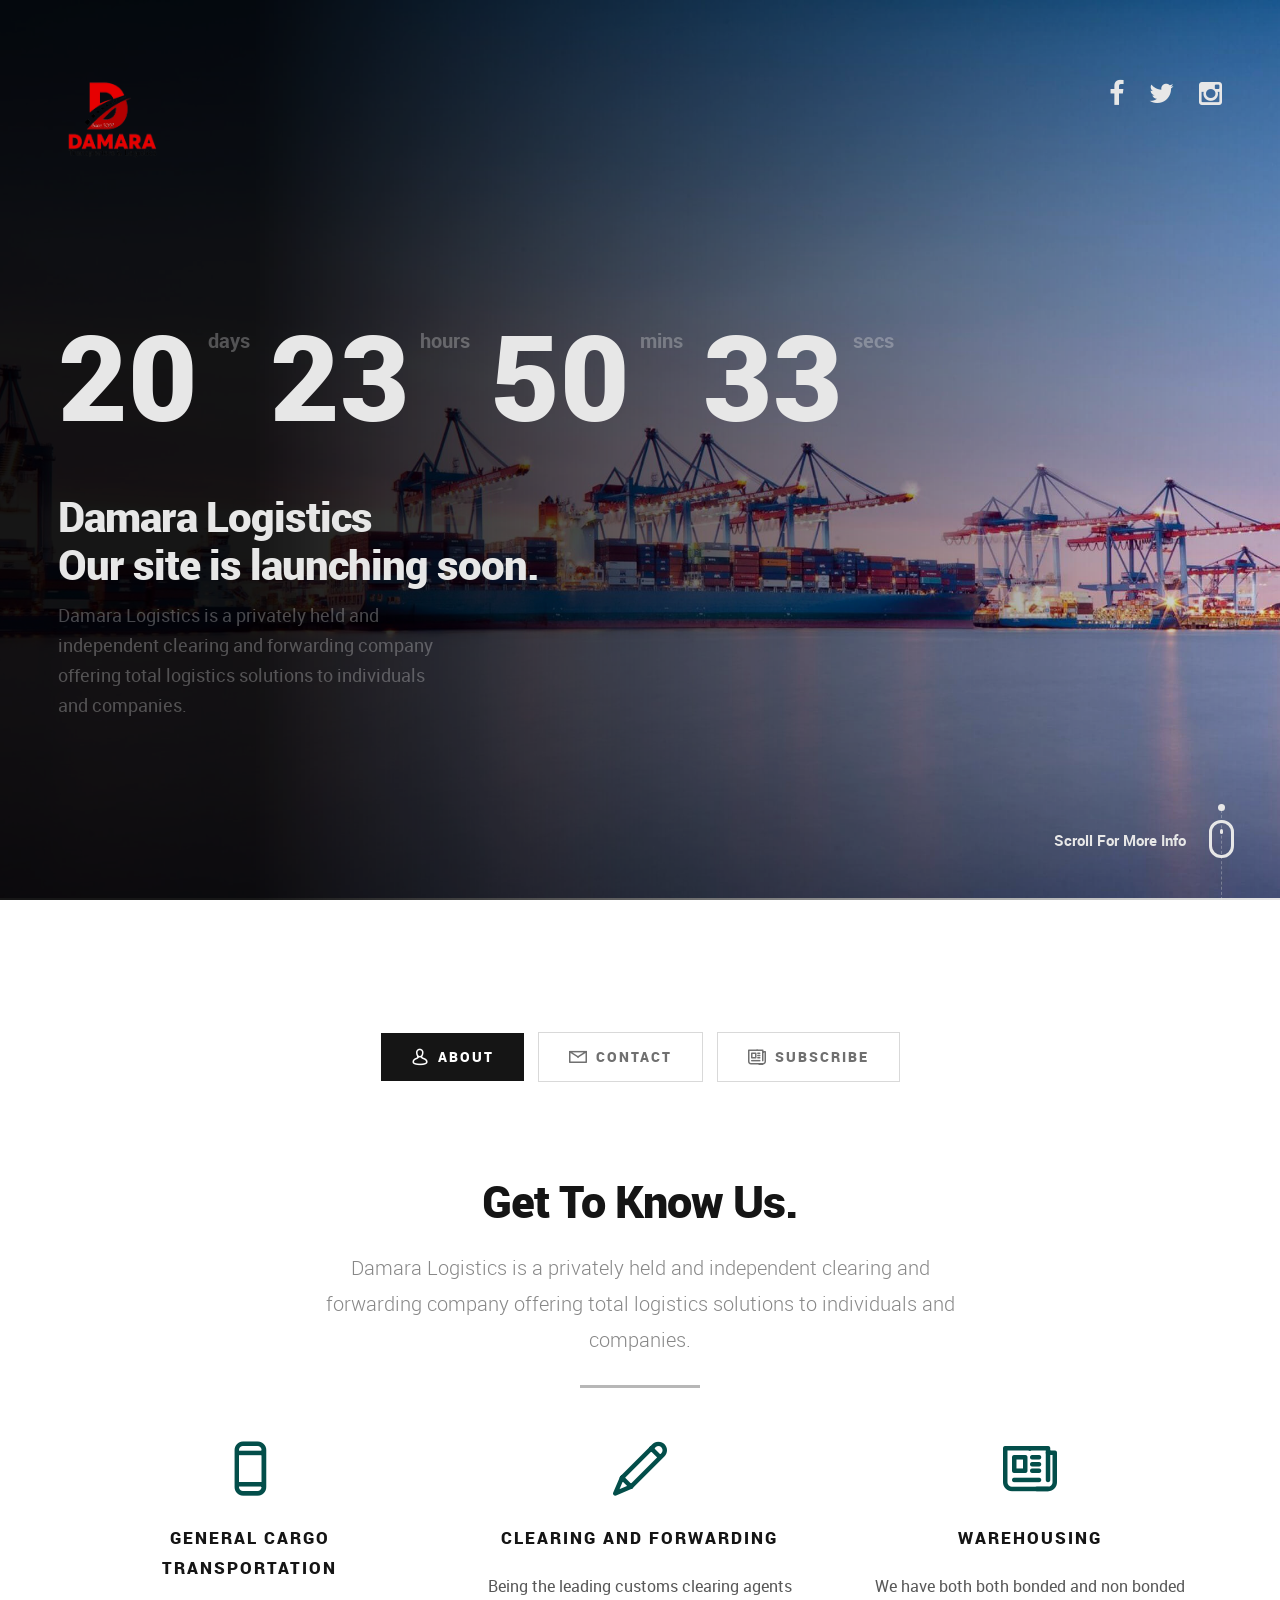
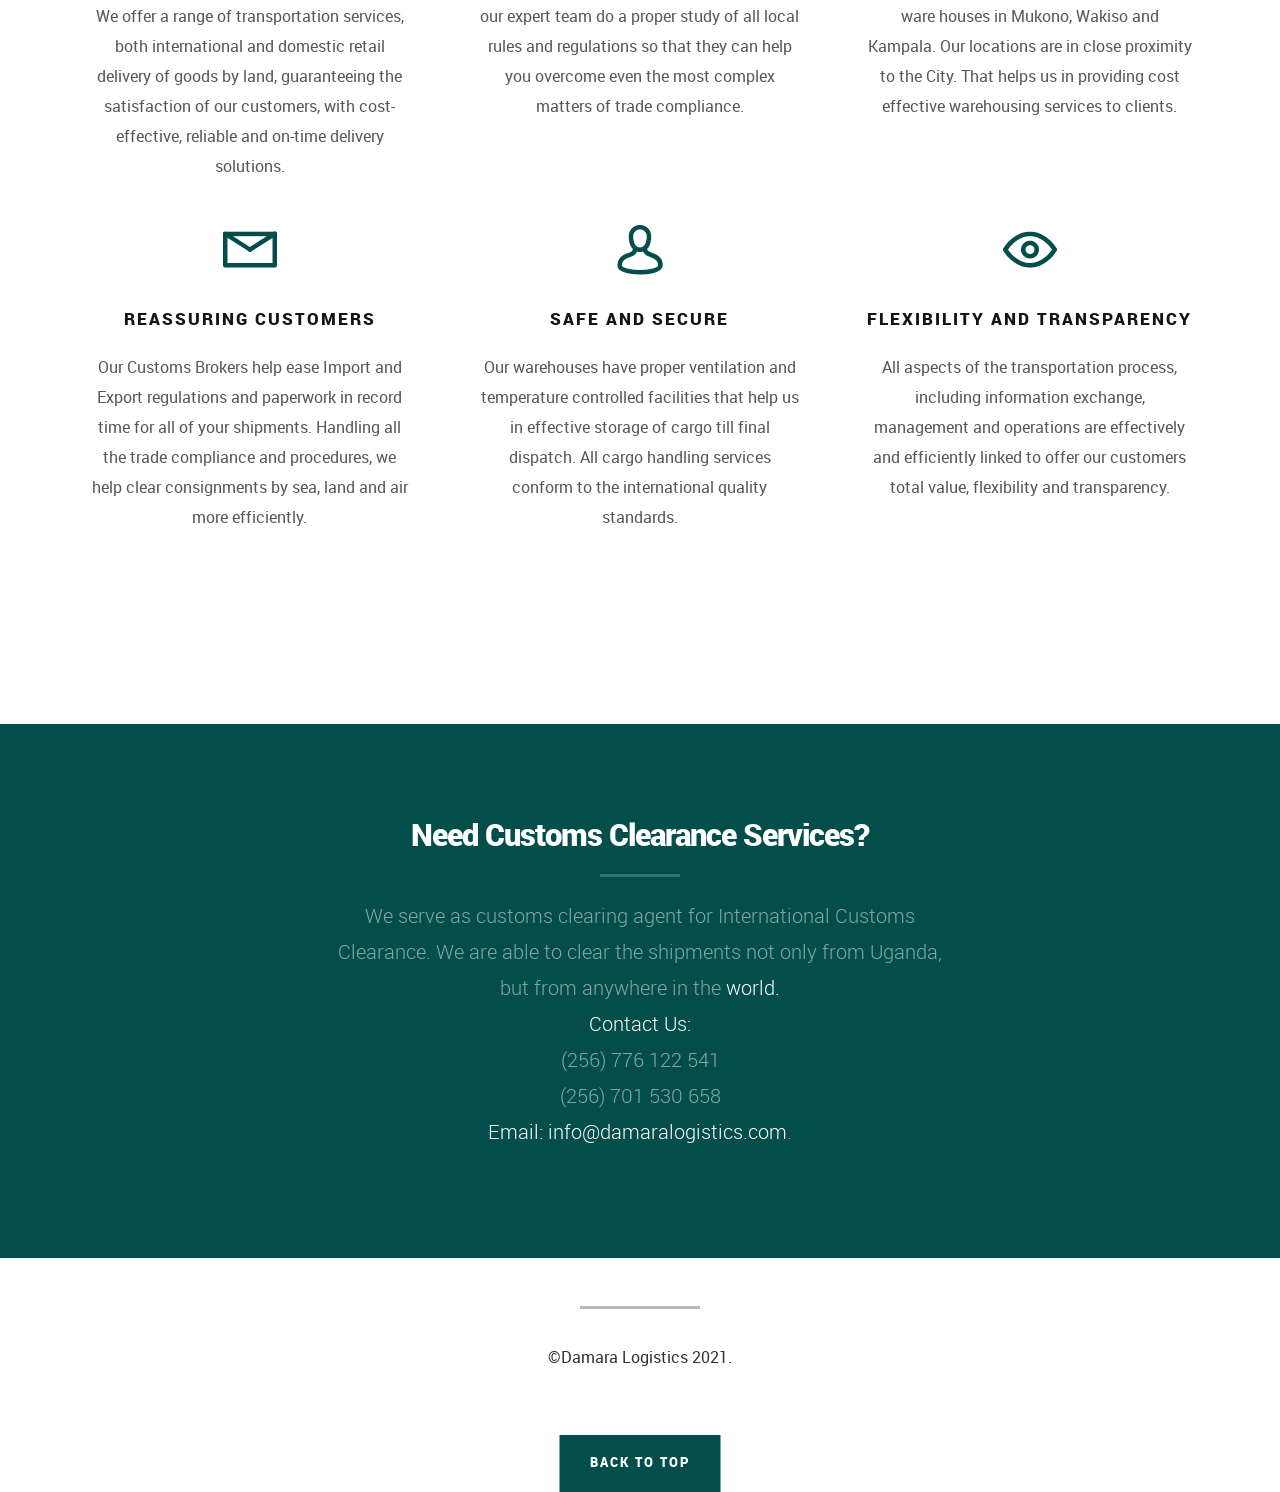
==== commit 442155b6: "Update index.html" ====
--- a/index.html
+++ b/index.html
@@ -256,7 +256,7 @@
 					   		<div class="col-twelve">
 
 					            <!-- form -->
-					            <form name="contactForm" id="contactForm" method="post" action="">
+					            <form name="contactForm" id="contactForm" method="post" action="MALITO: info@damaralogistics.com">
 					      			<fieldset>
 
 					                  <div class="form-field">
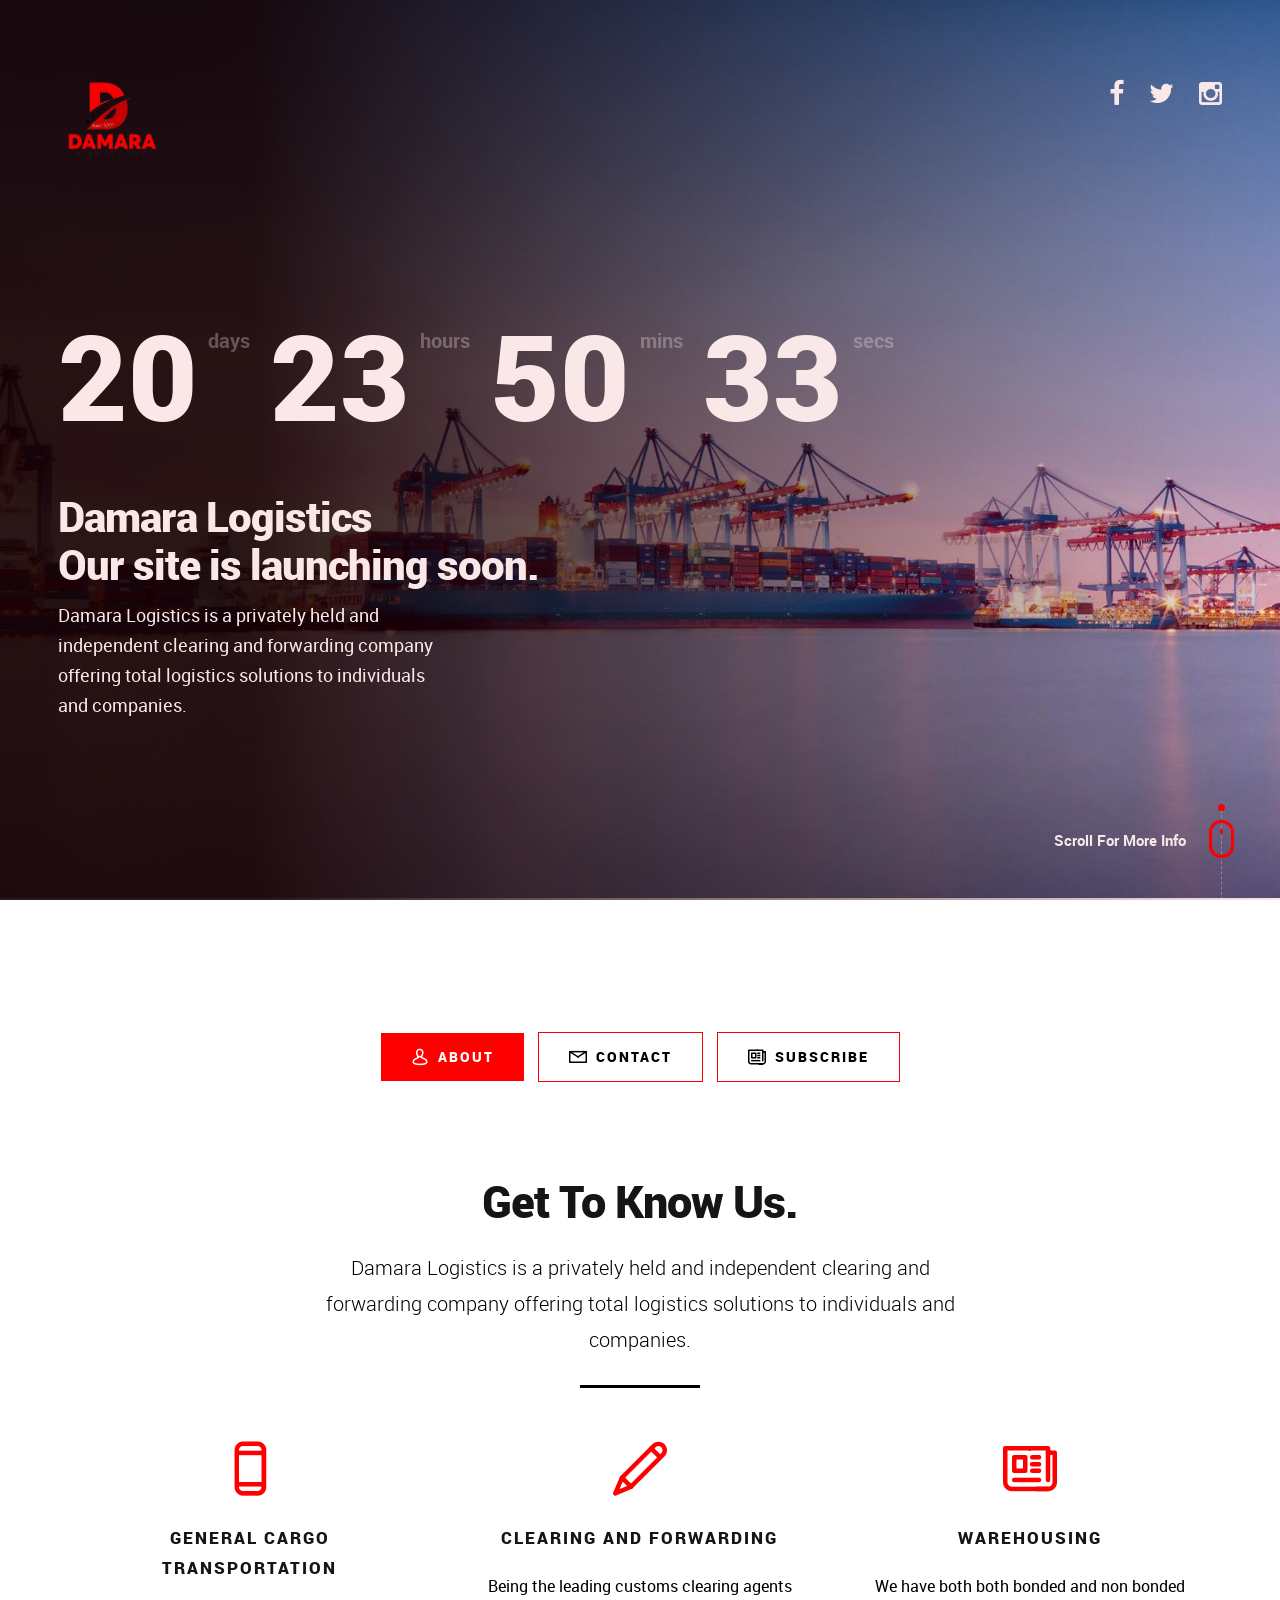
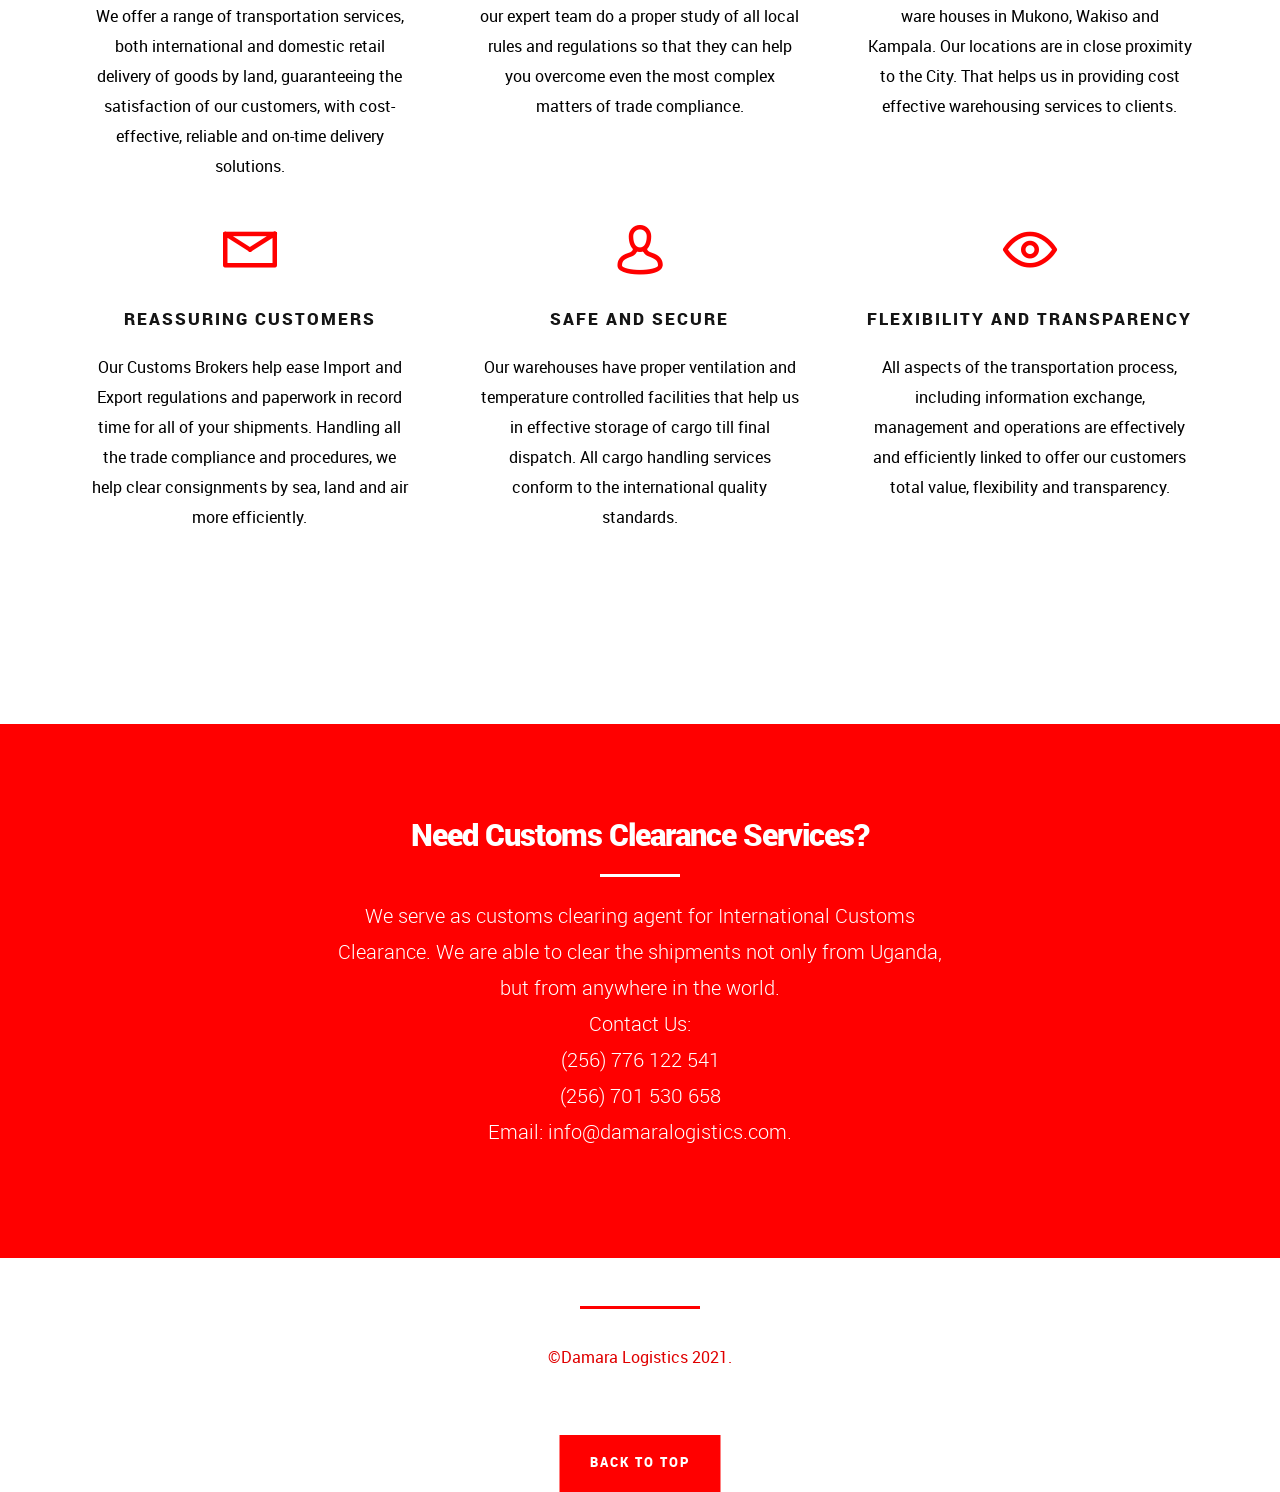
==== commit a619ee4c: "main" ====
--- a/index.html
+++ b/index.html
@@ -256,7 +256,7 @@
 					   		<div class="col-twelve">
 
 					            <!-- form -->
-					            <form name="contactForm" id="contactForm" method="post" action="MALITO: info@damaralogistics.com">
+					            <form name="contactForm" id="contactForm" method="post" action="">
 					      			<fieldset>
 
 					                  <div class="form-field">
@@ -266,9 +266,6 @@
 						      			   <input name="contactEmail" type="email" id="contactEmail" placeholder="Email" value="" required="">
 						               </div>
 									   <div class="form-field">
-						      			   <input name="phonenumber" type="number" id="phonenumber" placeholder="Phone Number" value="" required="">
-						               </div>
-					                  <div class="form-field">
 						     				   <input name="contactSubject" type="text" id="contactSubject" placeholder="Subject" value="">
 						               </div>                       
 					                  <div class="form-field">
--- a/css/main.css
+++ b/css/main.css
@@ -62,14 +62,14 @@
 	font-family: "roboto-regular", sans-serif;
 	font-size: 1.6rem;
 	line-height: 3rem;
-	color: #333333;
+	color: #e00000;
 }
 
 /* ------------------------------------------------------------------- 
  * links - (_document-setup) 
  * ------------------------------------------------------------------- */
 a, a:visited {
-	color: #057f78;
+	color: #fa0000;
 	-moz-transition: all 0.3s ease-in-out;
 	-o-transition: all 0.3s ease-in-out;
 	-webkit-transition: all 0.3s ease-in-out;
@@ -371,7 +371,7 @@
 	left: 0;
 	right: 0;
 	bottom: 0;
-	background: #050505;
+	background: #c90000;
 	z-index: 800;
 	height: 100%;
 	width: 100%;
@@ -443,7 +443,7 @@
 	height: 6rem;
 	padding: 1.5rem 2rem;
 	border: none;
-	border-bottom: 3px solid rgba(17, 17, 17, 0.5);
+	border-bottom: 3px solid rgb(241, 0, 0);
 	outline: none;
 	vertical-align: middle;
 	color: #333333;
@@ -471,7 +471,7 @@
 textarea:focus,
 select:focus {
 	color: #000000;
-	border-color: #034e4a;
+	border-color: #ff0000;
 }
 label, legend {
 	font-family: "roboto-bold", sans-serif;
@@ -573,7 +573,7 @@
 input[type="submit"].button-primary,
 input[type="reset"].button-primary,
 input[type="button"].button-primary {
-	background: #034e4a;
+	background: #f10000;
 	color: #FFFFFF;
 }
 
@@ -630,8 +630,8 @@
 
 button.stroke:hover,
 .button.stroke:hover {
-	border: 3px solid #034e4a;
-	color: #034e4a;
+	border: 3px solid #ff0000;
+	color: #ff0000;
 }
 
 button::-moz-focus-inner,
@@ -1071,7 +1071,7 @@
 	position: relative;
 }
 .main-content-tablecell p {
-	color: rgba(255, 255, 255, 0.3);
+	color: rgb(255, 255, 255);
 	font-family: "roboto-regular", sans-serif;
 	font-size: 1.8rem;
 	max-width: 400px;
@@ -1090,12 +1090,12 @@
 .scroll-icon .scroll-text {
 	font-family: "roboto-bold", sans-serif;
 	font-size: 1.5rem;
-	color: #FFFFFF;
+	color: #ffffff;
 	margin-top: 1.5rem;
 }
 .scroll-icon .end-top {
 	content: "";
-	background-color: #FFFFFF;
+	background-color: #ff0000;
 	width: 7px;
 	height: 7px;
 	border-radius: 50%;
@@ -1109,7 +1109,7 @@
 	position: absolute;
 	height: 38px;
 	width: 25px;
-	border: 3px solid #FFFFFF;
+	border: 3px solid #ff0000;
 	border-radius: 12px;
 	right: -13px;
 	top: 10px;
@@ -1124,7 +1124,7 @@
 	display: block;
 	height: 5px;
 	width: 3px;
-	background-color: #FFFFFF;
+	background-color: #ff0000;
 	position: absolute;
 	top: 6px;
 	left: 50%;
@@ -1252,7 +1252,7 @@
 	background-size: cover;
 	padding: 10.2rem 0 9rem;
 	position: relative;
-	color: rgba(17, 17, 17, 0.7);
+	color: rgb(0, 0, 0);
 }
 #info .info-overlay {
 	position: absolute;
@@ -1283,21 +1283,21 @@
 	background: transparent;
 	font-size: 1.4rem;
 	letter-spacing: .2rem;
-	color: rgba(17, 17, 17, 0.6);
+	color: rgb(0, 0, 0);
 	padding: .9rem 3rem;
 	margin: 0 1rem 0 0;
-	border: 1px solid rgba(0, 0, 0, 0.15);
+	border: 1px solid rgb(255, 0, 0);
 	cursor: pointer;
 }
 #info .tabs-wrap ul.tabs li:last-child {
 	margin-right: 0;
 }
 #info .tabs-wrap ul.tabs li:hover {
-	background: rgba(255, 255, 255, 0.2);
-	color: rgba(17, 17, 17, 0.8);
+	background: rgba(255, 0, 0, 0.2);
+	color: rgb(0, 0, 0);
 }
 #info .tabs-wrap ul.tabs li.active {
-	background: #151515;
+	background: #ff0000;
 	color: #FFFFFF;
 	border: none;
 }
@@ -1329,7 +1329,7 @@
 	line-height: 1.267;
 }
 #info .tabs-wrap .tab-entry-intro p.lead {
-	color: rgba(17, 17, 17, 0.5);
+	color: rgb(0, 0, 0);
 }
 #info .tabs-wrap .tab-entry-intro .with-bottom-line {
 	position: relative;
@@ -1337,7 +1337,7 @@
 }
 #info .tabs-wrap .tab-entry-intro .with-bottom-line::after {
 	display: block;
-	background-color: rgba(17, 17, 17, 0.3);
+	background-color: rgb(0, 0, 0);
 	width: 120px;
 	height: 3px;
 	content: '\0020';
@@ -1430,7 +1430,7 @@
 .about-list .icon {
 	display: inline-block;
 	margin-bottom: 2.1rem;
-	color: #034e4a;
+	color: #ff0000;
 }
 .about-list .icon i {
 	font-size: 5.4rem;
@@ -1494,7 +1494,7 @@
 	padding: 0 2rem;
 	margin: 0;
 	color: #FFFFFF;
-	background: #034e4a;
+	background: #ff0000;
 }
 
 #tab-contact .form-field label::after {
@@ -1504,7 +1504,7 @@
 	margin-top: -6px;
 	border-top: 5px solid transparent;
 	border-bottom: 5px solid transparent;
-	border-right: 5px solid #034e4a;
+	border-right: 5px solid #ff0000;
 	content: "";
 }
 
@@ -1517,7 +1517,7 @@
 	margin-bottom: 3.6rem;
 	width: 100%;
 	text-align: left;
-	box-shadow: 0 1px 3px rgba(17, 17, 17, 0.1);
+	box-shadow: 0 1px 3px rgb(255, 0, 0);
 }
 
 #tab-contact #message-warning {
@@ -1525,7 +1525,7 @@
 }
 
 #tab-contact #message-success {
-	color: #034e4a;
+	color: #ff0000;
 }
 
 #tab-contact #message-warning i,
@@ -1546,7 +1546,7 @@
 #submit-loader .text-loader {
 	display: none;
 	font-family: "roboto-black", sans-serif;
-	color: #034e4a;
+	color: #ff0000;
 	letter-spacing: .3rem;
 	text-transform: uppercase;
 }
@@ -1573,7 +1573,7 @@
 .s-loader > div {
 	width: 1rem;
 	height: 1rem;
-	background-color: #034e4a;
+	background-color: #ff0000;
 	border-radius: 100%;
 	display: inline-block;
 	margin-right: .9rem;
@@ -1620,7 +1620,7 @@
 	text-align: center;
 }
 #tab-subscribe label {
-	color: #000000;
+	color: #ff0000;
 	font-size: 1.7rem;
 }
 
@@ -1630,16 +1630,16 @@
  *
  * ------------------------------------------------------------------- */
 #cta {
-	background: #034e4a;
+	background: #ff0000;
 	padding-top: 9rem;
 	padding-bottom: 7.8rem;
 	text-align: center;
 }
 #cta p.lead {
-	color: rgba(255, 255, 255, 0.5);
+	color: rgb(255, 255, 255);
 }
 #cta .button {
-	background: #02312e;
+	background: #ff0000;
 	color: #FFFFFF;
 }
 #cta .button:hover {
@@ -1667,7 +1667,7 @@
 	display: block;
 	height: 3px;
 	width: 80px;
-	background: rgba(255, 255, 255, 0.2);
+	background: rgb(255, 255, 255);
 	position: absolute;
 	left: 50%;
 	bottom: 0;
@@ -1705,7 +1705,7 @@
 }
 
 footer .social-wrap {
-	background: #151515;
+	background: #ff0000;
 	margin-bottom: 4.8rem;
 }
 
@@ -1722,7 +1722,7 @@
 
 footer .footer-social-list a:hover,
 footer .footer-social-list a:focus {
-	color: #057f78;
+	color: #057f7;
 }
 
 footer .footer-social-list li {
@@ -1752,12 +1752,12 @@
 
 footer .footer-bottom a,
 footer .footer-bottom a:visited {
-	color: #000000;
+	color: #ff0000;
 }
 
 footer .footer-bottom a:hover,
 footer .footer-bottom a:focus {
-	color: #034e4a;
+	color: #ff0000;
 }
 
 footer .footer-bottom .footer-logo {
@@ -1780,7 +1780,7 @@
 	left: 50%;
 	top: 0;
 	margin-left: -60px;
-	background: rgba(17, 17, 17, 0.3);
+	background: rgb(255, 0, 0);
 }
 
 footer .copyright span {
@@ -1791,7 +1791,7 @@
 	content: "";
 	display: inline-block;
 	padding: 0 1rem 0 1.2rem;
-	color: rgba(17, 17, 17, 0.5);
+	color: rgb(255, 0, 0);
 }
 
 footer .copyright span:last-child::after {
@@ -1815,7 +1815,7 @@
 
 footer .back-to-top a {
 	display: block;
-	background: #034e4a;
+	background: #ff0000;
 	padding: 1.2rem 3rem 1.5rem;
 	color: #FFFFFF;
 }
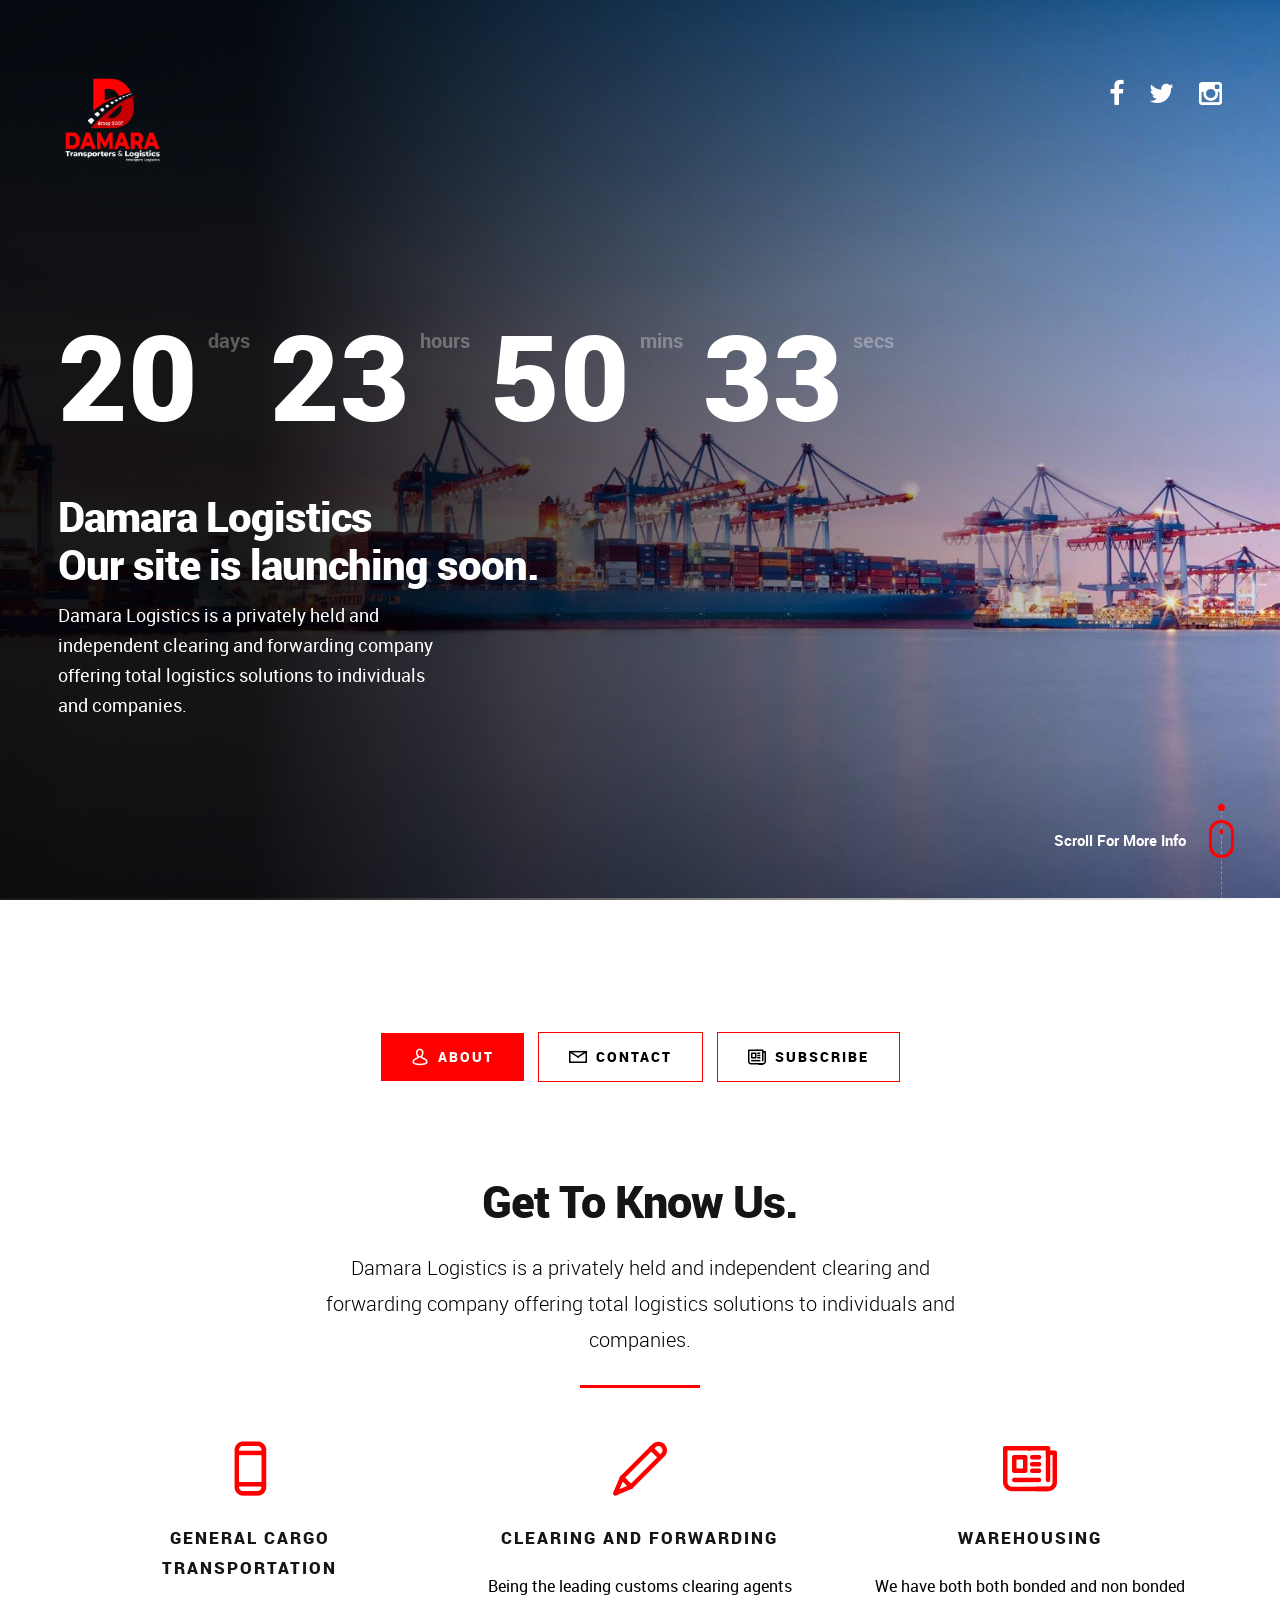
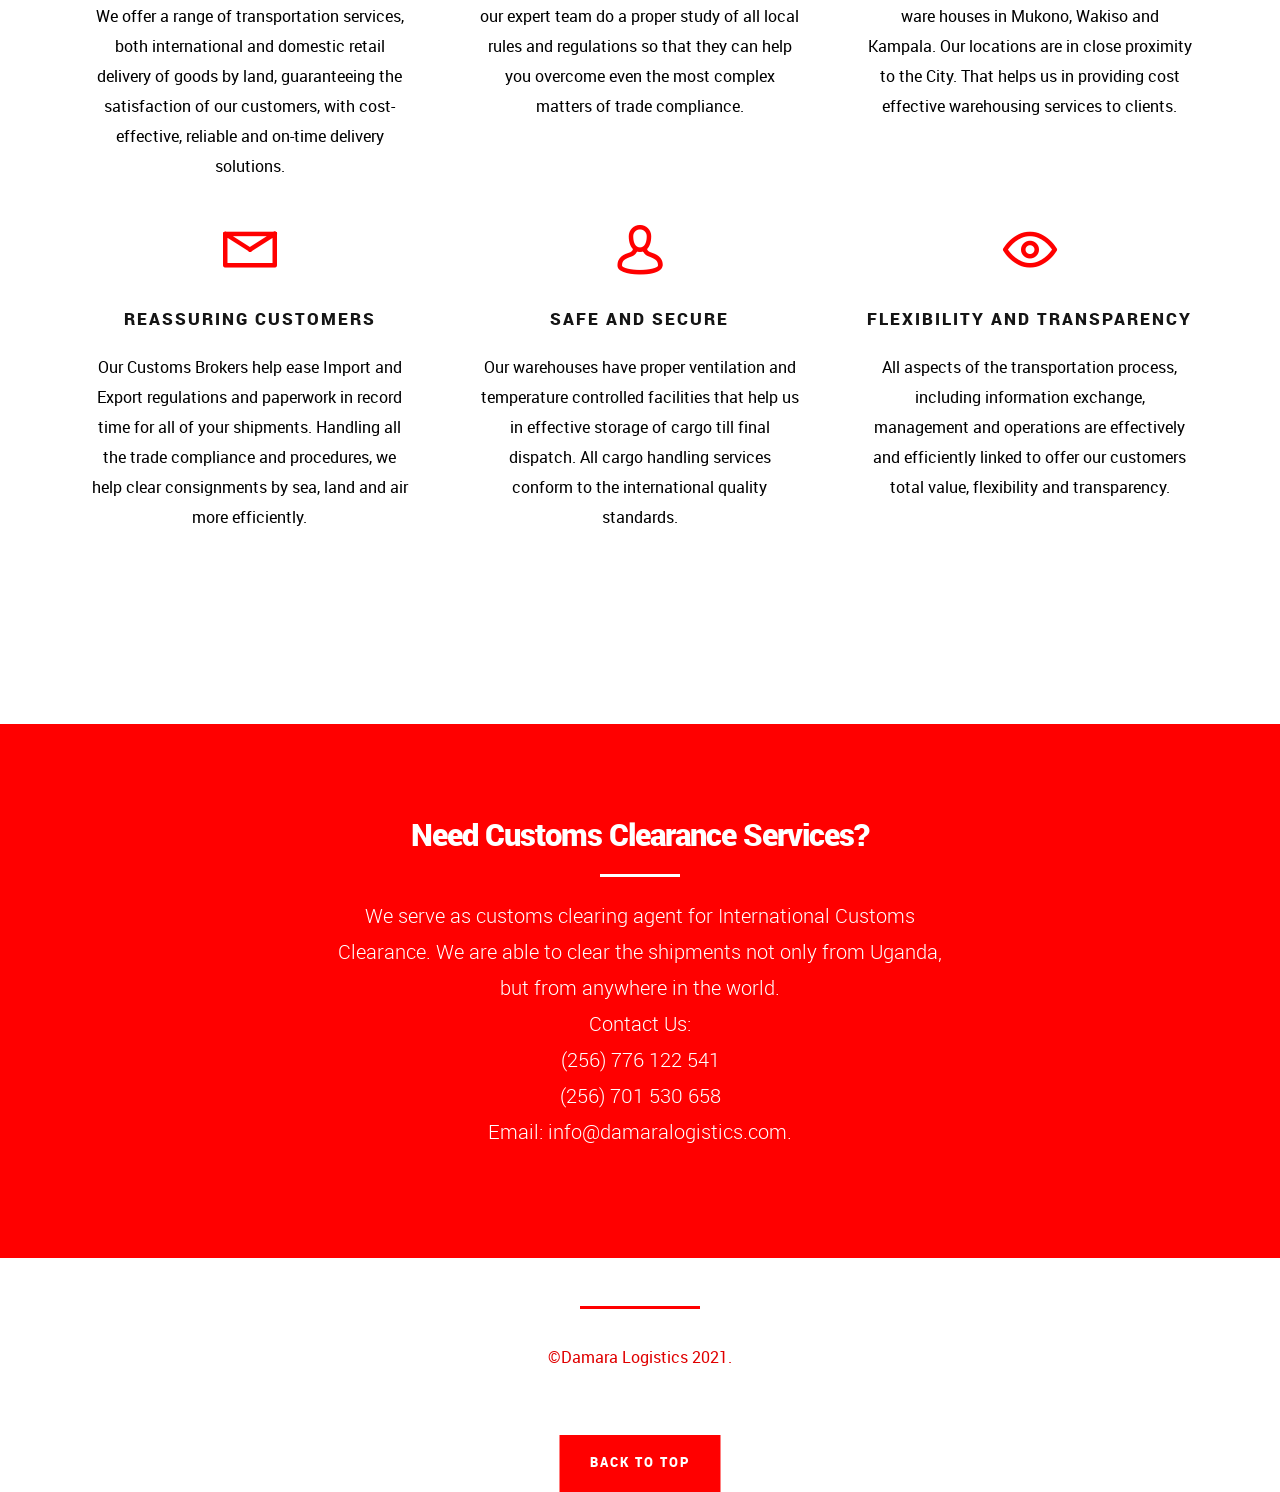
==== commit 95d5bd61: "main" ====
--- a/index.html
+++ b/index.html
@@ -47,7 +47,7 @@
 			   <ul>
 					<li><a href="#"><i class="fa fa-facebook"></i></a></li>
 					<li><a href="#"><i class="fa fa-twitter"></i></a></li>
-				
+			     
 				   <li><a href="#"><i class="fa fa-instagram"></i></a></li> 
 				   				     			
 				</ul>
--- a/css/main.css
+++ b/css/main.css
@@ -357,68 +357,6 @@
 @media only screen and (max-width:400px) {
 	.bgrid {
 		padding: 0;
-	}
-}
-
- 
-/* ===================================================================
- * 04. preloader - (_preloader-1.scss)
- *
- * ------------------------------------------------------------------- */
-#preloader {
-	position: fixed;
-	top: 0;
-	left: 0;
-	right: 0;
-	bottom: 0;
-	background: #c90000;
-	z-index: 800;
-	height: 100%;
-	width: 100%;
-}
-.no-js #preloader, .oldie #preloader {
-	display: none;
-}
-#loader {
-	position: absolute;
-	left: 50%;
-	top: 50%;
-	width: 60px;
-	height: 60px;
-	margin: -30px 0 0 -30px;
-	padding: 0;
-}
-#loader:before {
-	content: "";
-	border-top: 6px solid rgba(255, 255, 255, 0.1);
-	border-right: 6px solid rgba(255, 255, 255, 0.1);
-	border-bottom: 6px solid rgba(255, 255, 255, 0.1);
-	border-left: 6px solid #FFFFFF;
-	-webkit-animation: load 1.1s infinite linear;
-	animation: load 1.1s infinite linear;
-	display: block;
-	border-radius: 50%;
-	width: 60px;
-	height: 60px;
-}
-@-webkit-keyframes load {
-	0% {
-		-webkit-transform: rotate(0deg);
-		transform: rotate(0deg);
-	}
-	100% {
-		-webkit-transform: rotate(360deg);
-		transform: rotate(360deg);
-	}
-}
-@keyframes load {
-	0% {
-		-webkit-transform: rotate(0deg);
-		transform: rotate(0deg);
-	}
-	100% {
-		-webkit-transform: rotate(360deg);
-		transform: rotate(360deg);
 	}
 }
 
@@ -870,7 +808,7 @@
 
 header .social-links ul li a:hover,
 header .social-links ul li a:focus {
-	color: #057f78;
+	color: #ff0000;
 }
 
 /* ------------------------------------------------------------------- 
@@ -1337,7 +1275,7 @@
 }
 #info .tabs-wrap .tab-entry-intro .with-bottom-line::after {
 	display: block;
-	background-color: rgb(0, 0, 0);
+	background-color: rgb(255, 0, 0);
 	width: 120px;
 	height: 3px;
 	content: '\0020';
